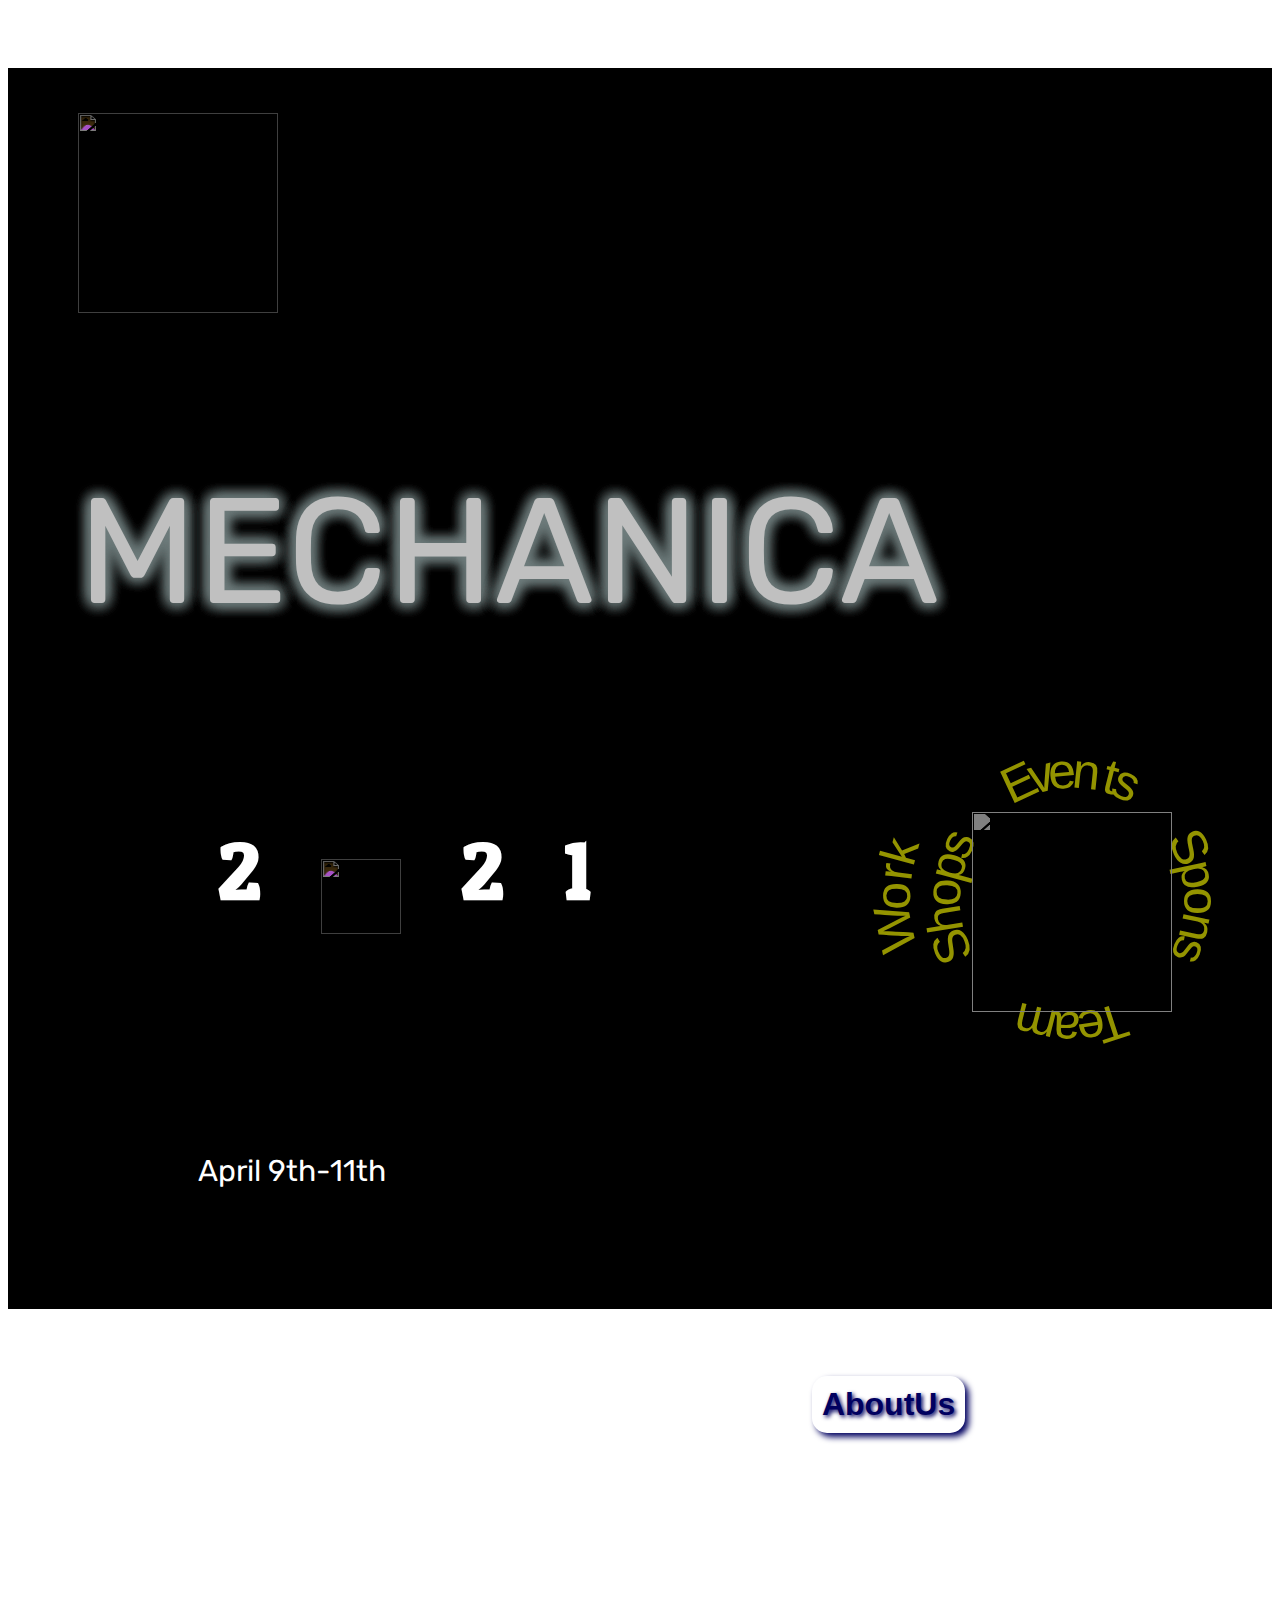
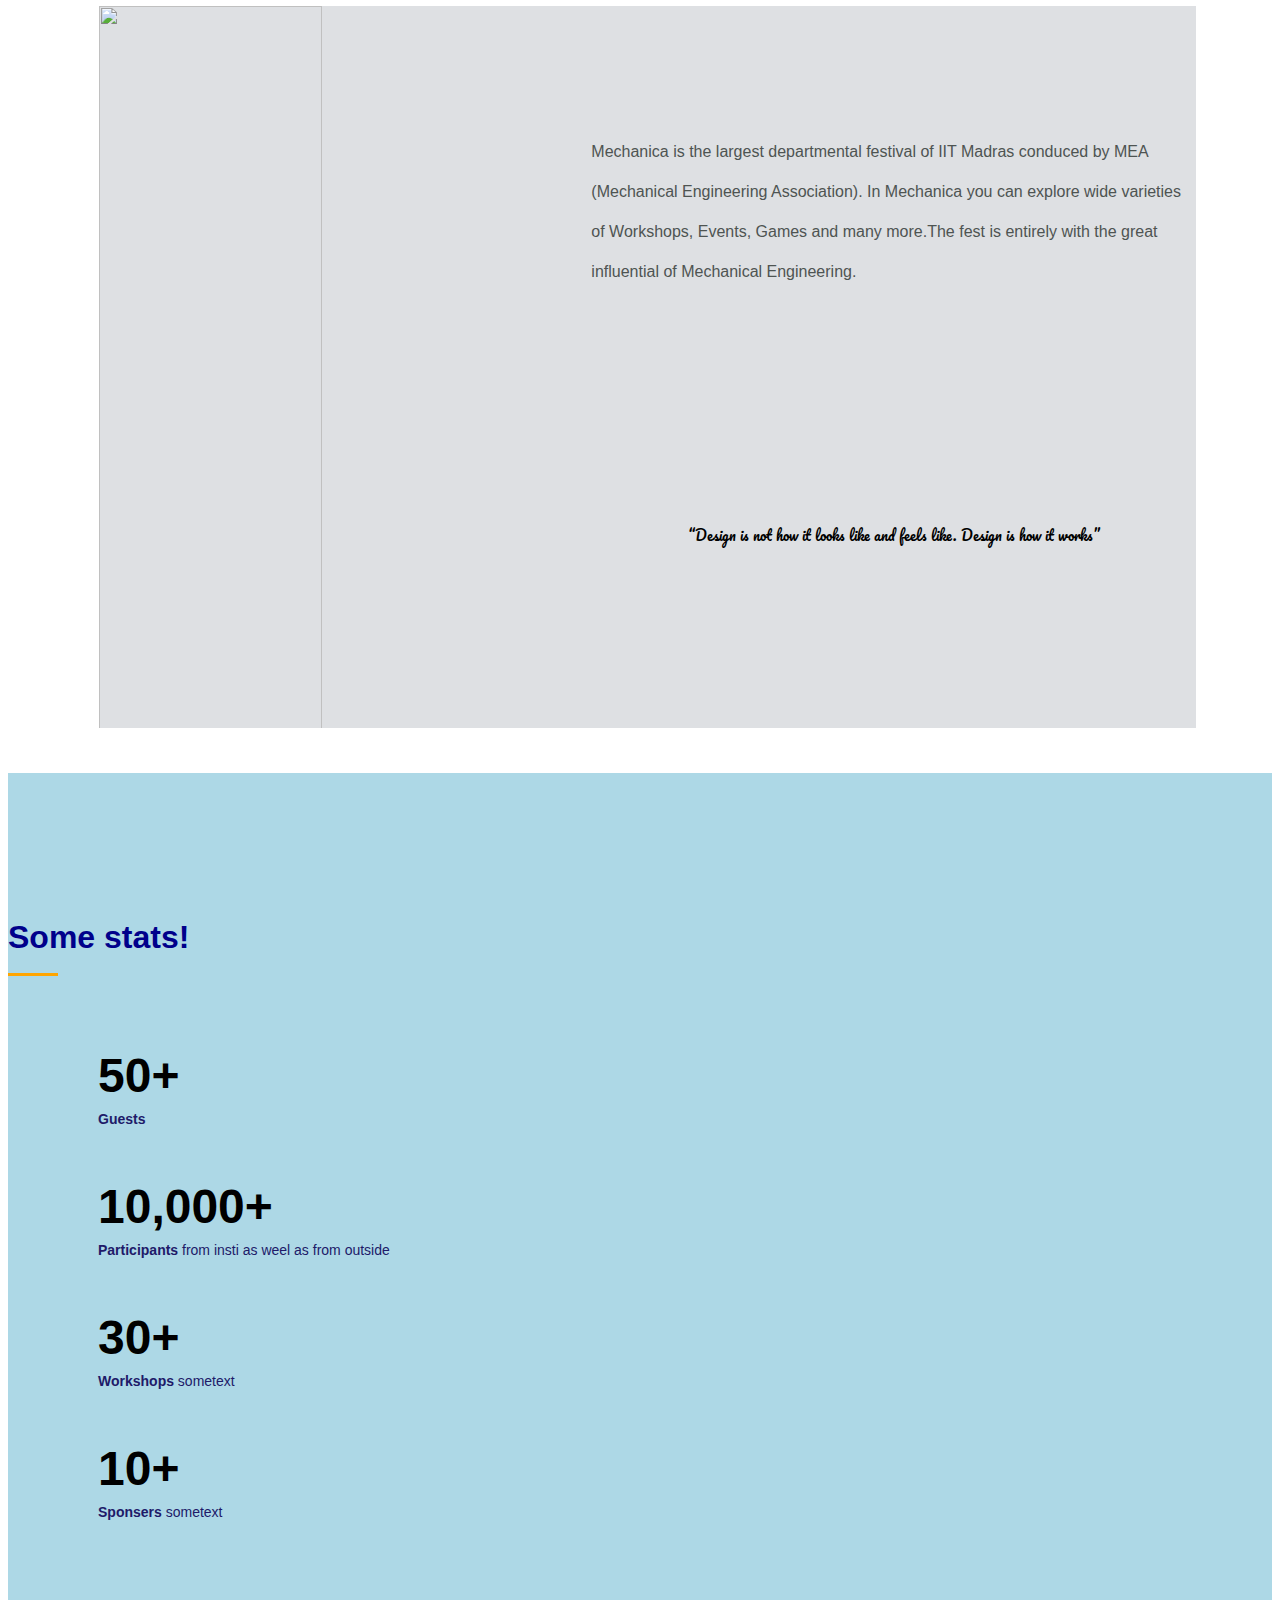
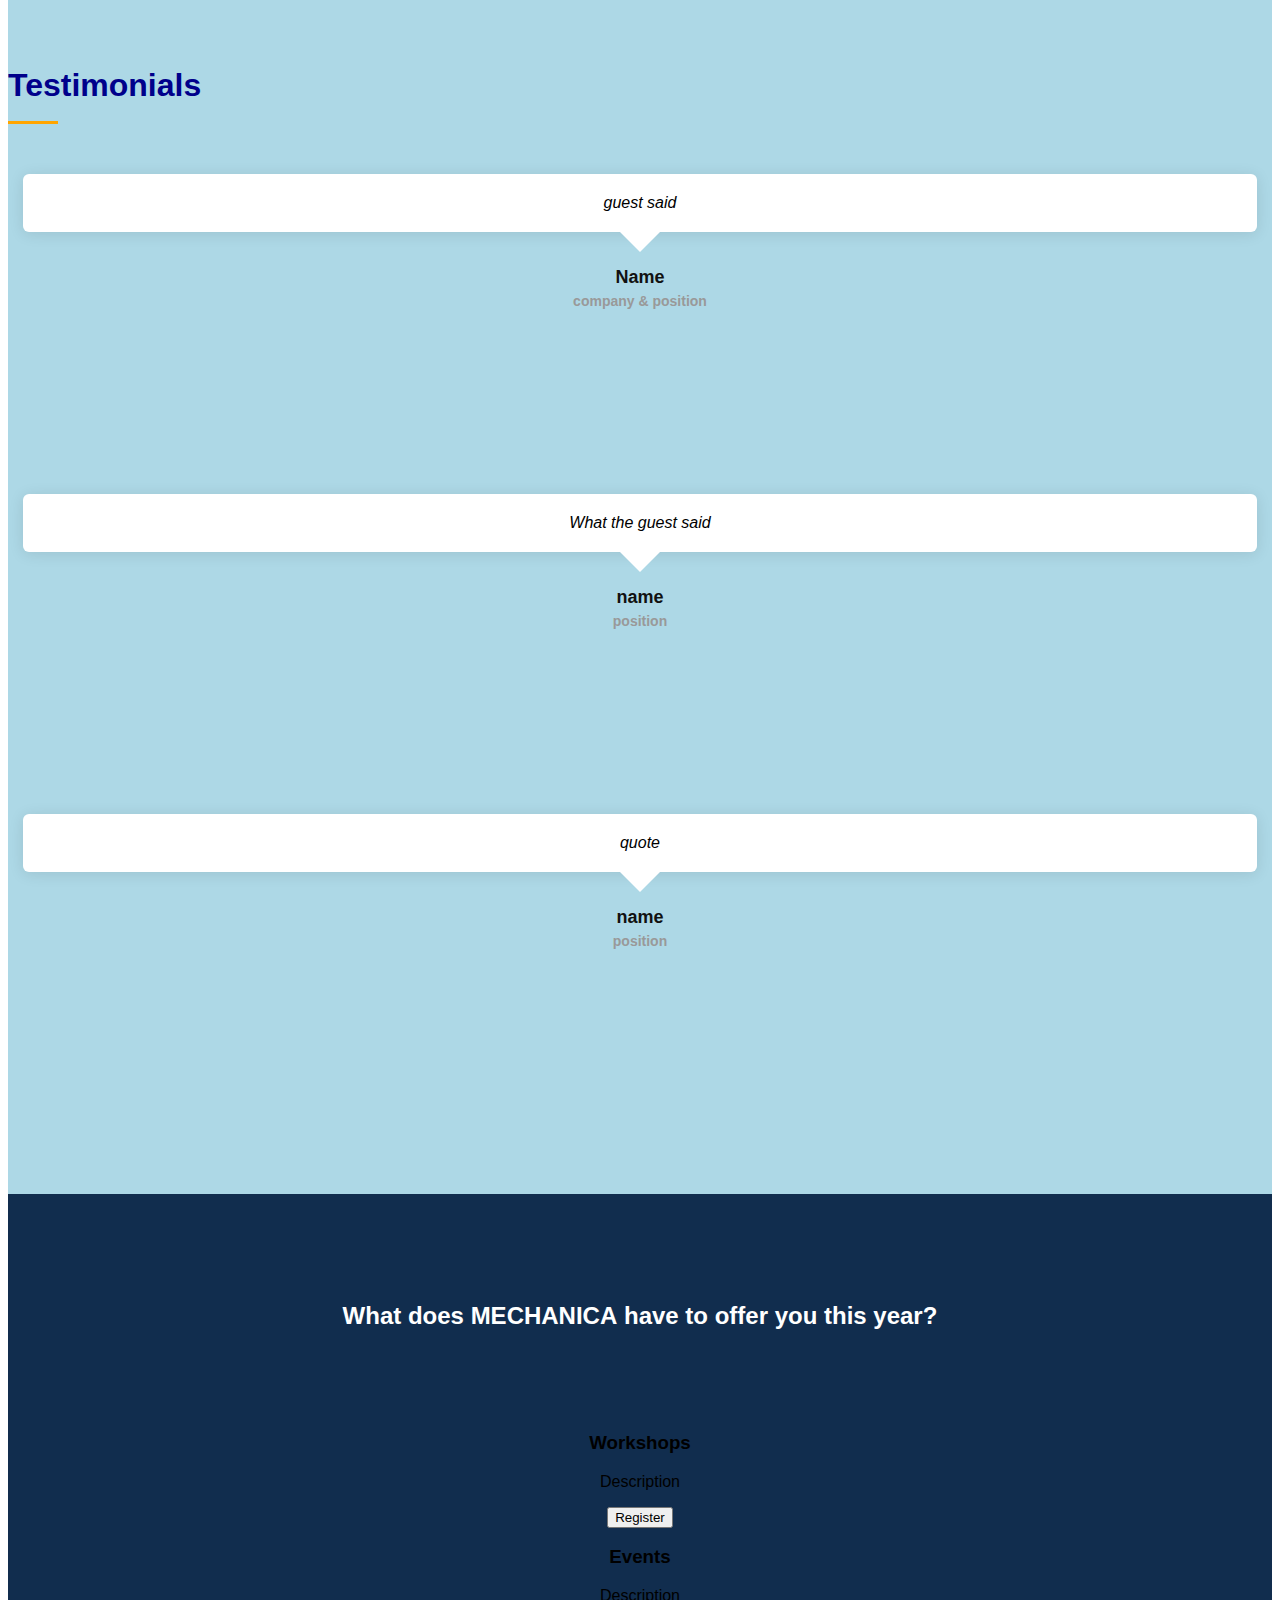
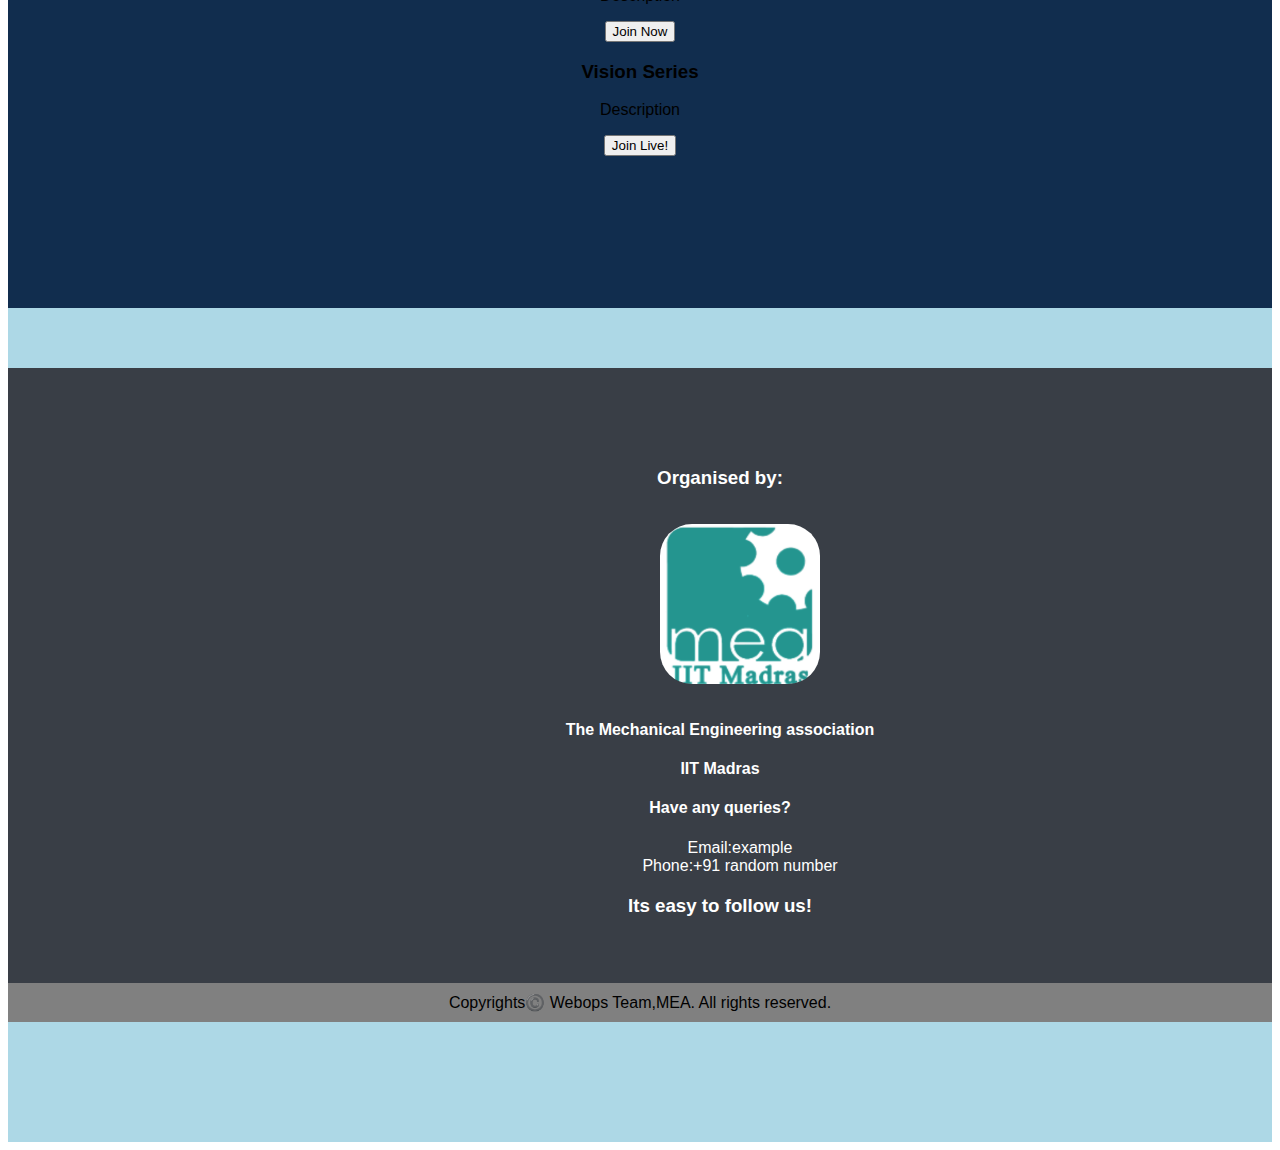
==== index.html @ 710926d2 "Update index.html" ====
<!--DOCTYPE html-->
<html lang="en" dir="ltr">

<head>
  <meta charset="utf-8">
  <title></title>

  <!--CSS Stylesheets-->
  <link rel="stylesheet" href="https://cdn.jsdelivr.net/npm/bootstrap@4.6.0/dist/css/bootstrap.min.css" integrity="sha384-B0vP5xmATw1+K9KRQjQERJvTumQW0nPEzvF6L/Z6nronJ3oUOFUFpCjEUQouq2+l" crossorigin="anonymous">
  <link rel="stylesheet" href="css/styles.css">

  <!--Bootstrap scripts-->
  <script src="https://code.jquery.com/jquery-3.5.1.slim.min.js" integrity="sha384-DfXdz2htPH0lsSSs5nCTpuj/zy4C+OGpamoFVy38MVBnE+IbbVYUew+OrCXaRkfj" crossorigin="anonymous"></script>
  <script src="https://cdn.jsdelivr.net/npm/popper.js@1.16.1/dist/umd/popper.min.js" integrity="sha384-9/reFTGAW83EW2RDu2S0VKaIzap3H66lZH81PoYlFhbGU+6BZp6G7niu735Sk7lN" crossorigin="anonymous"></script>
  <script src="https://cdn.jsdelivr.net/npm/bootstrap@4.6.0/dist/js/bootstrap.min.js" integrity="sha384-+YQ4JLhjyBLPDQt//I+STsc9iw4uQqACwlvpslubQzn4u2UU2UFM80nGisd026JF" crossorigin="anonymous"></script>
  <!--  fontawesome script-->
  <script src="https://kit.fontawesome.com/b77392b763.js" crossorigin="anonymous"></script>
  <!--fonts for about us section-->
  <link rel="preconnect" href="https://fonts.gstatic.com">
  <link href="https://fonts.googleapis.com/css2?family=Almendra+SC&display=swap" rel="stylesheet">
  <link rel="preconnect" href="https://fonts.gstatic.com">
  <link href="https://fonts.googleapis.com/css2?family=Pacifico&display=swap" rel="stylesheet">
  <link rel="preconnect" href="https://fonts.gstatic.com">
  <link href="https://fonts.googleapis.com/css2?family=Yanone+Kaffeesatz:wght@300&display=swap" rel="stylesheet">
  <!-- fond section closed-->
  <!--Favicon-->
  <link rel="shortcut icon" type="image/jpg" href="https://raw.githubusercontent.com/Mechanica-IITM/Mechanica18Prod/new_sample/assets/Images/favicon.ico?token=ASID7R6BVYZKW4PQREM6H5DAIYYWA">

  <!-- Aos imports -->
  <!-- <link href="https://cdn.rawgit.com/michalsnik/aos/2.1.1/dist/aos.css" rel="stylesheet">
  <script src="https://cdn.rawgit.com/michalsnik/aos/2.1.1/dist/aos.js"></script> -->

  <!--  Bootstrap 5  -->
  <link href="https://cdn.jsdelivr.net/npm/bootstrap@5.0.0-beta2/dist/css/bootstrap.min.css" rel="stylesheet" integrity="sha384-BmbxuPwQa2lc/FVzBcNJ7UAyJxM6wuqIj61tLrc4wSX0szH/Ev+nYRRuWlolflfl" crossorigin="anonymous">
  <script src="https://cdn.jsdelivr.net/npm/bootstrap@5.0.0-beta2/dist/js/bootstrap.bundle.min.js" integrity="sha384-b5kHyXgcpbZJO/tY9Ul7kGkf1S0CWuKcCD38l8YkeH8z8QjE0GmW1gYU5S9FOnJ0" crossorigin="anonymous"></script>
  <!--Fonts-->
  <link href="https://fonts.googleapis.com/css2?family=Patua+One&display=swap" rel="stylesheet">
  <link href="https://fonts.googleapis.com/css2?family=Rubik:wght@600&display=swap" rel="stylesheet">
  <!--Icons-->
  <script src="https://kit.fontawesome.com/b04270756c.js" crossorigin="anonymous"></script>
</head>

<body>
  <section id="logo-intro">

    <div style="background-color:black">
      <table cellpadding="20px" cellspacing="0px" class="t">
        <td>
          <div class="row">
            <div class="col-lg-2 col-sm-2 "><img class="event-logo col-lg-2" src="https://pbs.twimg.com/profile_images/441576667253731328/wSmEP_Wf_400x400.png"></div>
            <div class="col-lg-8 col-sm-12">
              <p class="event-title col-lg-6">MECHANICA</p>
            </div>
          </div>
        </td>
      </table>
      <table cellpadding="20px" cellspacing="100px" class="t">
        <tr>
          <td>
            <table class="year-table" cellspacing="20px" cellpadding="20px;">
              <tr>
                <td>
                  <h1 class="year-num">2</h1>
                </td>
                <td><img src="https://i.gifer.com/PSef.gif" class="year-gear"></td>
                <td>
                  <h1 class="year-num">2</h1>
                </td>
                <td>
                  <h1 class="year-num">1</h1>
                </td>
              </tr>
            </table>
          </td>
          <td style="padding-top:50px;">
            <div align="right" class="nav-gear">
              <div style="position:absolute;right:115px;top:-70px;">
                <div class="mid-light a">
                  <span class="letters" id="nb-1-1">E</span>
                  <span class="letters" id="nb-1-2">v</span>
                  <span class="letters" id="nb-1-3">e</span>
                  <span class="letters" id="nb-1-4">n</span>
                  <span class="letters" id="nb-1-5">t</span>
                  <span class="letters" id="nb-1-6">s</span>
                </div>
                <div class="mid-light b">
                  <span class="letters" id="nb-2-1">S</span>
                  <span class="letters" id="nb-2-2">p</span>
                  <span class="letters" id="nb-2-3">o</span>
                  <span class="letters" id="nb-2-4">n</span>
                  <span class="letters" id="nb-2-5">s</span>
                </div>
                <div class="mid-light c">
                  <span class="letters" id="nb-3-1">T</span>
                  <span class="letters" id="nb-3-2">e</span>
                  <span class="letters" id="nb-3-3">a</span>
                  <span class="letters" id="nb-3-4">m</span>
                </div>
                <div class="mid-light d">
                  <span class="letters" id="nb-4-1">W</span>
                  <span class="letters" id="nb-4-2">o</span>
                  <span class="letters" id="nb-4-3">r</span>
                  <span class="letters" id="nb-4-4">k</span>
                  <span class="letters" id="nb-4-5">S</span>
                  <span class="letters" id="nb-4-6">h</span>
                  <span class="letters" id="nb-4-7">o</span>
                  <span class="letters" id="nb-4-8">p</span>
                  <span class="letters" id="nb-4-9">s</span>
                </div>
              </div>
              <img class="icon" src="https://upload.wikimedia.org/wikipedia/commons/thumb/a/ac/Gear_7.svg/1200px-Gear_7.svg.png">
            </div>
          </td>
        </tr>
        <tr>
          <td>
            <p class="event-date">April 9th-11th</p>
          </td>
        </tr>
      </table>
    </div>
  </section>

  <!--ABOUT US SSSSS-->

 <section id="about-us">

<table class="table">
  <tr>
    <td>
           <img class="aboutusmechgif"src="images/mechpic.png" alt=""></td>

    <td>
      <div class="aboutuslayer1">
       <p class="aboutuswords"> Mechanica is the largest departmental festival of IIT Madras conduced by MEA
           (Mechanical Engineering Association). In Mechanica you can explore wide varieties of Workshops,
           Events, Games and many more.The fest is entirely with the great influential of Mechanical Engineering. </p>
           <p class="aboutusquote">“Design is not how it looks like and feels like. Design is how it works”
           </p>
        </div>
    </td>
    </tr>
     <tr>
       <td>

         <h1 class="aboutusheader">AboutUs</h1>
       </td>


     </tr>
   </table>

























    <!-- <img class="aboutusmechgif" src="images/mechgif.gif" alt="">
    <div class="aboutusmatter">
    </div>
    <div class="aboutusmain">
     <p class="aboutuswords"> Mechanica is the largest departmental festival of IIT Madras conduced by MEA
        (Mechanical Engineering Association). In Mechanica you can explore wide varieties of Workshops,
        Events, Games and many more.The fest is entirely have a great influential of Mechanical Engineering. </p>
    </div>
    <h1 class="aboutushead">About Us</h1>

    <div class="aboutusmain2">
      <p class="aboutusquote">“Design is not how it looks like and feels like. Design is how it works”
      </p>
    </div> -->
  </section>
  <!--ABOUT US ENDS SSSSSSSSSSS-->

  <section id="stats" class="section-bg">
    <section id="facts" class="facts">
      <div class="container">


        <div class="section-title">
          <h2>Some stats!</h2>
          <p></p>
        </div>

        <div class="row no-gutters">

          <div class="col-lg-3 col-md-6 d-md-flex align-items-md-stretch" data-aos="fade-up">
            <div class="count-box">
              <i class="bi bi-person-circle"></i>
              <span data-toggle="counter-up">50+</span>
              <p><strong>Guests</strong> </p>
            </div>
          </div>

          <div class="col-lg-3 col-md-6 d-md-flex align-items-md-stretch" data-aos="fade-up" data-aos-delay="100">
            <div class="count-box">
              <i class="bi bi-people-fill"></i>
              <span data-toggle="counter-up">10,000+</span>
              <p><strong>Participants</strong> from insti as weel as from outside</p>
            </div>
          </div>

          <div class="col-lg-3 col-md-6 d-md-flex align-items-md-stretch" data-aos="fade-up" data-aos-delay="200">
            <div class="count-box">
              <i class="bi bi-tools"></i>
              <span data-toggle="counter-up">30+</span>
              <p><strong>Workshops</strong> sometext</p>
            </div>
          </div>

          <div class="col-lg-3 col-md-6 d-md-flex align-items-md-stretch" data-aos="fade-up" data-aos-delay="300">
            <div class="count-box">
              <i class="bi bi-cash-stack"></i>
              <span data-toggle="counter-up">10+</span>
              <p><strong>Sponsers</strong> sometext</p>
            </div>
          </div>

        </div>

      </div>
    </section><!-- End Facts Section -->

    <section id="testimonials" class="testimonials section-bg">
      <div class="container">

        <div class="section-title">
          <h2>Testimonials</h2>

        </div>

        <div class="owl-carousel testimonials-carousel">

          <div class="testimonial-item" data-aos="fade-up">
            <p>

              guest said

            </p>
            <!--image-->
              <h3>Name</h3>
              <h4>company &amp; position</h4>
          </div>

          <div class="testimonial-item" data-aos="fade-up" data-aos-delay="100">
            <p>

              What the guest said

            </p>
            <!--image-->
              <h3>name</h3>
              <h4>position</h4>
          </div>

          <div class="testimonial-item" data-aos="fade-up" data-aos-delay="200">
            <p>

              quote

            </p>
            <!--image-->
              <h3>name</h3>
              <h4>position</h4>
          </div>

          <!--          <div class="testimonial-item" data-aos="fade-up" data-aos-delay="300">
            <p>

              quote

            </p>

            <h3>name</h3>
            <h4>position</h4>
          </div>-->

          <!--          <div class="testimonial-item" data-aos="fade-up" data-aos-delay="400">
            <p>

              quote

            </p>

            <h3>name</h3>
            <h4>position</h4>
          </div>

        </div>-->

        </div>

    </section>

    <section id="flowchart">
      <h2 class="flowhead">What does <strong>MECHANICA</strong> have to offer you this year?</h2>
      <div class="row flowrow">
        <div class="overview col-lg-4 col-md-4">
          <div class="card">
            <div class="card-header cardhead">
              <h3>Workshops</h3>
            </div>
            <div class="card-body">
              <p>Description</p>
              <button type="button" class="btn btn-outline-dark">Register</button>
            </div>
          </div>
        </div>
        <div class="overview col-lg-4 col-md-4">
          <div class="card">
            <div class="card-header">
              <h3>Events</h3>
            </div>
            <div class="card-body">
              <p>Description</p>
              <button type="button" class="btn btn-outline-dark">Join Now</button>
            </div>
          </div>
        </div>
        <div class="overview col-lg-4 col-md-4">
          <div class="card">
            <div class="card-header">
              <h3>Vision Series</h3>
            </div>
            <div class="card-body">
              <p>Description</p>
              <button type="button" class="btn btn-outline-dark">Join Live!</button>
            </div>
          </div>
        </div>
      </div>
    </section>

    <section id="contact-us">
      <div class="whole">


        <div class="row">
          <div class="col-lg-4 col-md-4 d-mea">

            <h3>Organised by:</h3>
            <img class="meaicon" src="images/mea icon.png" alt="MEA">
            <h4>The Mechanical Engineering association</h4>
            <h4>IIT Madras</h4>
          </div>
          <div class="col-lg-4 col-md-4 d-social">
            <h4>Have any queries?</h4>
            <ul class="contact">
              <li>Email:example</li>
              <li>Phone:+91 random number</li>
            </ul>

            <div class="col-lg-12 col-md-12 social-pages">

              <ul class="social-links">
                <li class="fb">
                  <a class="no-margin" href="https://www.facebook.com/mechanica.iitm/"><i class="fab fa-facebook-square fa-3x soc-icons"></i></a>
                </li>
                <li class="insta">
                  <a class="no-margin" href="https://www.instagram.com/mechanica.iitmadras/"><i class="fab fa-instagram-square fa-3x soc-icons "></i></a>
                </li>
                <li class="linkedin">
                  <a class="no-margin" href="https://in.linkedin.com/company/mechanicaiitmadras?trk=similar-pages_result-card_full-click"><i class="fab fa-linkedin fa-3x soc-icons"></i></a>
                </li>
                <li class="twitter">
                  <a class="no-margin" href="https://twitter.com/mechanica_iitm?lang=en"><i class="fab fa-twitter fa-3x soc-icons"></i></a>
                </li>
                <h3>Its easy to follow us!</h3>
              </ul>
            </div>
          </div>
        </div>
      </div>
      <div class="footnote">
        Copyrights©️ Webops Team,MEA. All rights reserved.

      </div>



    </section>


    <script>
      document.querySelector(".a").addEventListener("click", moven);

      function moven() {
        document.querySelector(".nav-gear").style.transform = "rotate(0deg)";
        document.querySelector("#nb-1-1").style.transform = "rotate(-25deg)";
        document.querySelector("#nb-1-2").style.transform = "rotate(-15deg)";
        document.querySelector("#nb-1-3").style.transform = "rotate(-5deg)";
        document.querySelector("#nb-1-4").style.transform = "rotate(6deg)";
        document.querySelector("#nb-1-5").style.transform = "rotate(14deg)";
        document.querySelector("#nb-1-6").style.transform = "rotate(24deg)";

        document.querySelector("#nb-2-1").style.transform = "rotate(65deg)";
        document.querySelector("#nb-2-2").style.transform = "rotate(78deg)";
        document.querySelector("#nb-2-3").style.transform = "rotate(90deg)";
        document.querySelector("#nb-2-4").style.transform = "rotate(102deg)";
        document.querySelector("#nb-2-5").style.transform = "rotate(112deg)";

        document.querySelector("#nb-3-1").style.transform = "rotate(162deg)";
        document.querySelector("#nb-3-2").style.transform = "rotate(171deg)";
        document.querySelector("#nb-3-3").style.transform = "rotate(182deg)";
        document.querySelector("#nb-3-4").style.transform = "rotate(194deg)";

        document.querySelector("#nb-4-1").style.transform = "rotate(258deg)";
        document.querySelector("#nb-4-2").style.transform = "rotate(271deg)";
        document.querySelector("#nb-4-3").style.transform = "rotate(277deg)";
        document.querySelector("#nb-4-4").style.transform = "rotate(285deg)";
        document.querySelector("#nb-4-5").style.transform = "rotate(248deg)";
        document.querySelector("#nb-4-6").style.transform = "rotate(261deg)";
        document.querySelector("#nb-4-7").style.transform = "rotate(273deg)";
        document.querySelector("#nb-4-8").style.transform = "rotate(285deg)";
        document.querySelector("#nb-4-9").style.transform = "rotate(295deg)";
      }


      document.querySelector(".b").addEventListener("click", movee);

      function movee() {
        document.querySelector("#nb-1-1").style.transform = "rotate(-115deg)";
        document.querySelector("#nb-1-2").style.transform = "rotate(-105deg)";
        document.querySelector("#nb-1-3").style.transform = "rotate(-95deg)";
        document.querySelector("#nb-1-4").style.transform = "rotate(-84deg)";
        document.querySelector("#nb-1-5").style.transform = "rotate(-76deg)";
        document.querySelector("#nb-1-6").style.transform = "rotate(-66deg)";

        document.querySelector("#nb-2-1").style.transform = "rotate(-25deg)";
        document.querySelector("#nb-2-2").style.transform = "rotate(-12deg)";
        document.querySelector("#nb-2-3").style.transform = "rotate(0deg)";
        document.querySelector("#nb-2-4").style.transform = "rotate(12deg)";
        document.querySelector("#nb-2-5").style.transform = "rotate(22deg)";

        document.querySelector("#nb-3-1").style.transform = "rotate(72deg)";
        document.querySelector("#nb-3-2").style.transform = "rotate(81deg)";
        document.querySelector("#nb-3-3").style.transform = "rotate(92deg)";
        document.querySelector("#nb-3-4").style.transform = "rotate(104deg)";

        document.querySelector("#nb-4-1").style.transform = "rotate(168deg)";
        document.querySelector("#nb-4-2").style.transform = "rotate(181deg)";
        document.querySelector("#nb-4-3").style.transform = "rotate(187deg)";
        document.querySelector("#nb-4-4").style.transform = "rotate(195deg)";
        document.querySelector("#nb-4-5").style.transform = "rotate(158deg)";
        document.querySelector("#nb-4-6").style.transform = "rotate(171deg)";
        document.querySelector("#nb-4-7").style.transform = "rotate(183deg)";
        document.querySelector("#nb-4-8").style.transform = "rotate(195deg)";
        document.querySelector("#nb-4-9").style.transform = "rotate(205deg)";
      }


      document.querySelector(".c").addEventListener("click", moves);

      function moves() {
        document.querySelector("#nb-1-1").style.transform = "rotate(-204deg)";
        document.querySelector("#nb-1-2").style.transform = "rotate(-194deg)";
        document.querySelector("#nb-1-3").style.transform = "rotate(-184deg)";
        document.querySelector("#nb-1-4").style.transform = "rotate(-173deg)";
        document.querySelector("#nb-1-5").style.transform = "rotate(-165deg)";
        document.querySelector("#nb-1-6").style.transform = "rotate(-155deg)";

        document.querySelector("#nb-2-1").style.transform = "rotate(-114deg)";
        document.querySelector("#nb-2-2").style.transform = "rotate(-101deg)";
        document.querySelector("#nb-2-3").style.transform = "rotate(-89deg)";
        document.querySelector("#nb-2-4").style.transform = "rotate(-77deg)";
        document.querySelector("#nb-2-5").style.transform = "rotate(-67deg)";

        document.querySelector("#nb-3-1").style.transform = "rotate(-17deg)";
        document.querySelector("#nb-3-2").style.transform = "rotate(-8deg)";
        document.querySelector("#nb-3-3").style.transform = "rotate(3deg)";
        document.querySelector("#nb-3-4").style.transform = "rotate(15deg)";

        document.querySelector("#nb-4-1").style.transform = "rotate(79deg)";
        document.querySelector("#nb-4-2").style.transform = "rotate(92deg)";
        document.querySelector("#nb-4-3").style.transform = "rotate(98deg)";
        document.querySelector("#nb-4-4").style.transform = "rotate(106deg)";
        document.querySelector("#nb-4-5").style.transform = "rotate(69deg)";
        document.querySelector("#nb-4-6").style.transform = "rotate(82deg)";
        document.querySelector("#nb-4-7").style.transform = "rotate(94deg)";
        document.querySelector("#nb-4-8").style.transform = "rotate(106deg)";
        document.querySelector("#nb-4-9").style.transform = "rotate(116deg)";
      }

      document.querySelector(".d").addEventListener("click", movew);

      function movew() {
        document.querySelector("#nb-1-1").style.transform = "rotate(-298deg)";
        document.querySelector("#nb-1-2").style.transform = "rotate(-288deg)";
        document.querySelector("#nb-1-3").style.transform = "rotate(-278deg)";
        document.querySelector("#nb-1-4").style.transform = "rotate(-267deg)";
        document.querySelector("#nb-1-5").style.transform = "rotate(-259deg)";
        document.querySelector("#nb-1-6").style.transform = "rotate(-249deg)";

        document.querySelector("#nb-2-1").style.transform = "rotate(-208deg)";
        document.querySelector("#nb-2-2").style.transform = "rotate(-195deg)";
        document.querySelector("#nb-2-3").style.transform = "rotate(-183deg)";
        document.querySelector("#nb-2-4").style.transform = "rotate(-171deg)";
        document.querySelector("#nb-2-5").style.transform = "rotate(-161deg)";

        document.querySelector("#nb-3-1").style.transform = "rotate(-111deg)";
        document.querySelector("#nb-3-2").style.transform = "rotate(-102deg)";
        document.querySelector("#nb-3-3").style.transform = "rotate(-91deg)";
        document.querySelector("#nb-3-4").style.transform = "rotate(-79deg)";

        document.querySelector("#nb-4-1").style.transform = "rotate(-15deg)";
        document.querySelector("#nb-4-2").style.transform = "rotate(-2deg)";
        document.querySelector("#nb-4-3").style.transform = "rotate(4deg)";
        document.querySelector("#nb-4-4").style.transform = "rotate(12deg)";
        document.querySelector("#nb-4-5").style.transform = "rotate(-25deg)";
        document.querySelector("#nb-4-6").style.transform = "rotate(-12deg)";
        document.querySelector("#nb-4-7").style.transform = "rotate(0deg)";
        document.querySelector("#nb-4-8").style.transform = "rotate(12deg)";
        document.querySelector("#nb-4-9").style.transform = "rotate(22deg)";
      }
    </script>
</body>

</html>
---- css/styles.css ----
/* Logo-Intro */
.event-logo {
  -webkit-filter: invert(100%);
  filter: invert(100%);
  height: 200px;
  width: 200px;
  padding-left: 50px;
  padding-right: 0px;
  padding-top: 25px;
  padding-bottom: 0px;
  margin-right: 0px;
}

.event-title {
  color: #C0C0C0;
  text-shadow: 0 0 15px #6e7c7c, 0 0 15px #6e7c7c, 0 0 15px #6e7c7c, 0 0 15px #6e7c7c;
  font-family: Rubik;
  font-size: 150px;
  padding-left: 50px;
  margin-left: 0px;
}

.event-date {
  color: white;
  font-family: Rubik;
  font-size: 30px;
  margin-left: 70px;
}

.year-gear {
  -webkit-filter: invert(100%);
  filter: invert(100%);
  height: 75px;
  width: 80px;
  padding-top: 0px;
}

.year-num {
  font-family: Patua One;
  color: white;
  font-size: 80px;
}

.year-table {
  margin-left: 50px;
  margin-top: 0px;
}

.event-table {
  margin-top: 0px;
  margin-left: 50px;
}

.footer {
  background-color: white;
}

.icon {
  -webkit-filter: invert(50%);
  filter: invert(50%);
  height: 200px;
  width: 200px;
}

.nav-gear {
  margin-right: 150px;
  position: relative;
  transition: transform 1s;
  padding-left: 200px;
  margin-right: 0px;
}

.letters {
  position: absolute;
  font-size: 50px;
  transform-origin: bottom center;
  < !-- border: 1px red dotted;
  -->display: inline-block;
  padding-bottom: 100px;
  width: 30px;
}

.t {
  margin: 0;
}

#nb-1-1 {
  transform: rotate(-25deg);
  transition: transform 1s;

}

#nb-1-2 {
  transform: rotate(-15deg);
  transition: transform 1s;

}

#nb-1-3 {
  transform: rotate(-5deg);
  transition: transform 1s;

}

#nb-1-4 {
  transform: rotate(6deg);
  transition: transform 1s;

}

#nb-1-5 {
  transform: rotate(14deg);
  transition: transform 1s;

}

#nb-1-6 {
  transform: rotate(24deg);
  transition: transform 1s;

}

#nb-2-1 {
  transform: rotate(65deg);
  transition: transform 1s;

}

#nb-2-2 {
  transform: rotate(78deg);
  transition: transform 1s;
}

#nb-2-3 {
  transform: rotate(90deg);
  transition: transform 1s;

}

#nb-2-4 {
  transform: rotate(102deg);
  transition: transform 1s;

}

#nb-2-5 {
  transform: rotate(112deg);
  transition: transform 1s;

}

#nb-3-1 {
  transform: rotate(162deg);
  transition: transform 1s;

}

#nb-3-2 {
  transform: rotate(171deg);
  transition: transform 1s;

}

#nb-3-3 {
  transform: rotate(182deg);
  transition: transform 1s;

}

#nb-3-4 {
  transform: rotate(194deg);
  transition: transform 1s;

}

#nb-4-1 {
  transform: rotate(258deg);
  transition: transform 1s;

  padding-bottom: 150px;
  top: -50px;
}

#nb-4-2 {
  transform: rotate(271deg);
  transition: transform 1s;

  padding-bottom: 150px;
  top: -50px;
}

#nb-4-3 {
  transform: rotate(277deg);
  transition: transform 1s;

  padding-bottom: 150px;
  top: -50px;
}

#nb-4-4 {
  transform: rotate(285deg);
  transition: transform 1s;

  padding-bottom: 150px;
  top: -50px;
}

#nb-4-5 {
  transform: rotate(248deg);
  transition: transform 1s;

}

#nb-4-6 {
  transform: rotate(261deg);
  transition: transform 1s;

}

#nb-4-7 {
  transform: rotate(273deg);
  transition: transform 1s;

}

#nb-4-8 {
  transform: rotate(285deg);
  transition: transform 1s;

}

#nb-4-9 {
  transform: rotate(295deg);
  transition: transform 1s;

}

.mid-light:hover {
  font-size: 100px;
  text-shadow: 0 0 9px orange, 0 0 9px orange, 0 0 9px orange, 0 0 9px orange;
  color: yellow;
}

.mid-light {
  font-size: 100px;
  color: #949400;
}

/* Logo-intro ends */



.meaicon {
  width: 10rem;
  height: 10rem;
  margin-left: 2.5rem;
  border-radius: 20%;
  margin-bottom: 1rem;
  margin-top: 1rem;
}

.d-mea {
  text-align: center;
  margin-left: 10rem;
}

.d-social {
  text-align: center;
  margin-left: 10rem;
}

.social-pages {
  margin-top: 20px;
}

.no-margin {
  margin: 0px;
}

.soc-icons {
  color: #00adb5;
  margin: auto 10px;
}

.soc-icons:hover {
  color: #9ecca4;
}

.social-links li {
  display: inline;
}

.social-links {
  margin-left: 0px;
  padding-left: 0px;
}

/*.social-pages{
  text-align: center;
}*/
.contact li {
  list-style-type: none;
}

.whole {
  background-color: #393e46;
  padding-top: 5rem;
  padding-bottom: 3rem;
}

.row {
  color: #fff;
}

.footnote {
  padding: 10px;
  background-color: #808080;
  color: black;
  text-align: center;
}

/* Flowchart section */
#flowchart {
  text-align: center;
  background-color: #112d4e;
  padding: 7% 0;
}

.flowhead {
  color: white;
}

.flowrow {
  padding: 5% 5%;
  color: black;
}
}

.overview {
  color: black;
}

/* ABOUT US SECTION SSSSSSSS***************************************/
#about-us {
  position: relative;
  left: 7%;
  bottom: 5%;
  width: 87%;
}
.table{
  height: 100%;
}

.aboutusheader {
  font-family: 'segoe ui',sans-serif;
  position: absolute;
  font-weight: 600;
  top: 3%;
  right: 21%;

  font-size: 1 em;
  padding: 10px;
  box-shadow: 4px 4px 6px;
  text-shadow: 2px 2px 4px;
  color: #000060;

  background-color: white;
  border-radius: 15px;
}

.aboutusmechgif {
  position: absolute;
  height: 100%;
  width: 45%;
  background-color:#dee0e3;
}/*
.aboutuslayer2{
  position: absolute;
  top: 0%;
  left: 22%;
}*/

.aboutuslayer1 {

  position: absolute;
  right: 0;
  height: 100%;
  width: 55%;
  background-color: #dee0e3;
}
/*
.aboutusmain {
  width: 90%;
  justify-content: center;
  position: absolute;
  left: 7%;
  top: 20%;
}

.aboutusmain2 {
  width: 50%;
  position: absolute;
  left: 20%;
  top: 90%;
}*/

.aboutusquote {
  font-family: 'Pacifico', cursive;
  color: black;
  position: relative;
  bottom: -50%;
  text-align: center;
  font-size: 0.9em;
}

.aboutuswords {
  font-family: 'Montserrat', sans-serif;
  position: absolute;
  color: #4e5452;
  font-size: 1em;
  top: 11%;
  line-height: 250%;
}

/*END OF THE ABOUT US SECTION*/


body {
  font-family: "Open Sans", sans-serif;
  color: black;
}

h1, h2, h3, h4, h5, h6 {
  font-family: "Raleway", sans-serif;
}

section {
  padding: 60px 0;
  overflow: hidden;
}

.section-bg {
  background: lightblue;
}

.section-title {
  padding-bottom: 30px;
}

.section-title h2 {
  font-size: 32px;
  font-weight: bold;
  margin-bottom: 20px;
  padding-bottom: 20px;
  position: relative;
  color: darkblue;
}

.section-title h2::after {
  content: '';
  position: absolute;
  display: block;
  width: 50px;
  height: 3px;
  background: orange;
  bottom: 0;
  left: 0;
}

.section-title p {
  margin-bottom: 0;
}

.facts {
  padding-bottom: 30px;
}

.facts .count-box {
  padding: 30px;
  width: 100%;
}

.facts .count-box i {
  display: block;
  font-size: 44px;
  color: darkblue;
  float: left;
}

.facts .count-box span {
  font-size: 48px;
  line-height: 40px;
  display: block;
  font-weight: 750;
  color: black;
  margin-left: 60px;
}

.facts .count-box p {
  padding: 15px 0 0 0;
  margin: 0 0 0 60px;
  font-family: "Raleway", sans-serif;
  font-size: 14px;
  color: #201A69;
}

.testimonials .testimonial-item {
  box-sizing: content-box;
  text-align: center;
  min-height: 320px;
}

/*.testimonials .testimonial-item .testimonial-img {
  width: 90px;
  border-radius: 50%;
  margin: 0 auto;
}*/
.testimonials .testimonial-item h3 {
  font-size: 18px;
  font-weight: bold;
  margin: 10px 0 5px 0;
  color: #111;
}

.testimonials .testimonial-item h4 {
  font-size: 14px;
  color: #999;
  margin: 0;
}

.testimonials .testimonial-item .quote-icon-left, .testimonials .testimonial-item .quote-icon-right {
  color: #c3e8fa;
  font-size: 26px;
}

.testimonials .testimonial-item .quote-icon-left {
  display: inline-block;
  left: -5px;
  position: relative;
}

.testimonials .testimonial-item .quote-icon-right {
  display: inline-block;
  right: -5px;
  position: relative;
  top: 10px;
}

.testimonials .testimonial-item p {
  font-style: italic;
  margin: 0 15px 15px 15px;
  padding: 20px;
  background: #fff;
  position: relative;
  margin-bottom: 35px;
  border-radius: 6px;
  box-shadow: 0px 2px 15px rgba(0, 0, 0, 0.1);
}

.testimonials .testimonial-item p::after {
  content: "";
  width: 0;
  height: 0;
  border-top: 20px solid #fff;
  border-right: 20px solid transparent;
  border-left: 20px solid transparent;
  position: absolute;
  bottom: -20px;
  left: calc(50% - 20px);
}

.testimonials .owl-nav, .testimonials .owl-dots {
  margin-top: 5px;
  text-align: center;
}

.testimonials .owl-dot {
  display: inline-block;
  margin: 0 5px;
  width: 12px;
  height: 12px;
  border-radius: 50%;
  background-color: #ddd !important;
}

.testimonials .owl-dot.active {
  background-color: #149ddd !important;
}

@media (max-width: 767px) {
  .testimonials {
    margin: 30px 10px;
  }
}
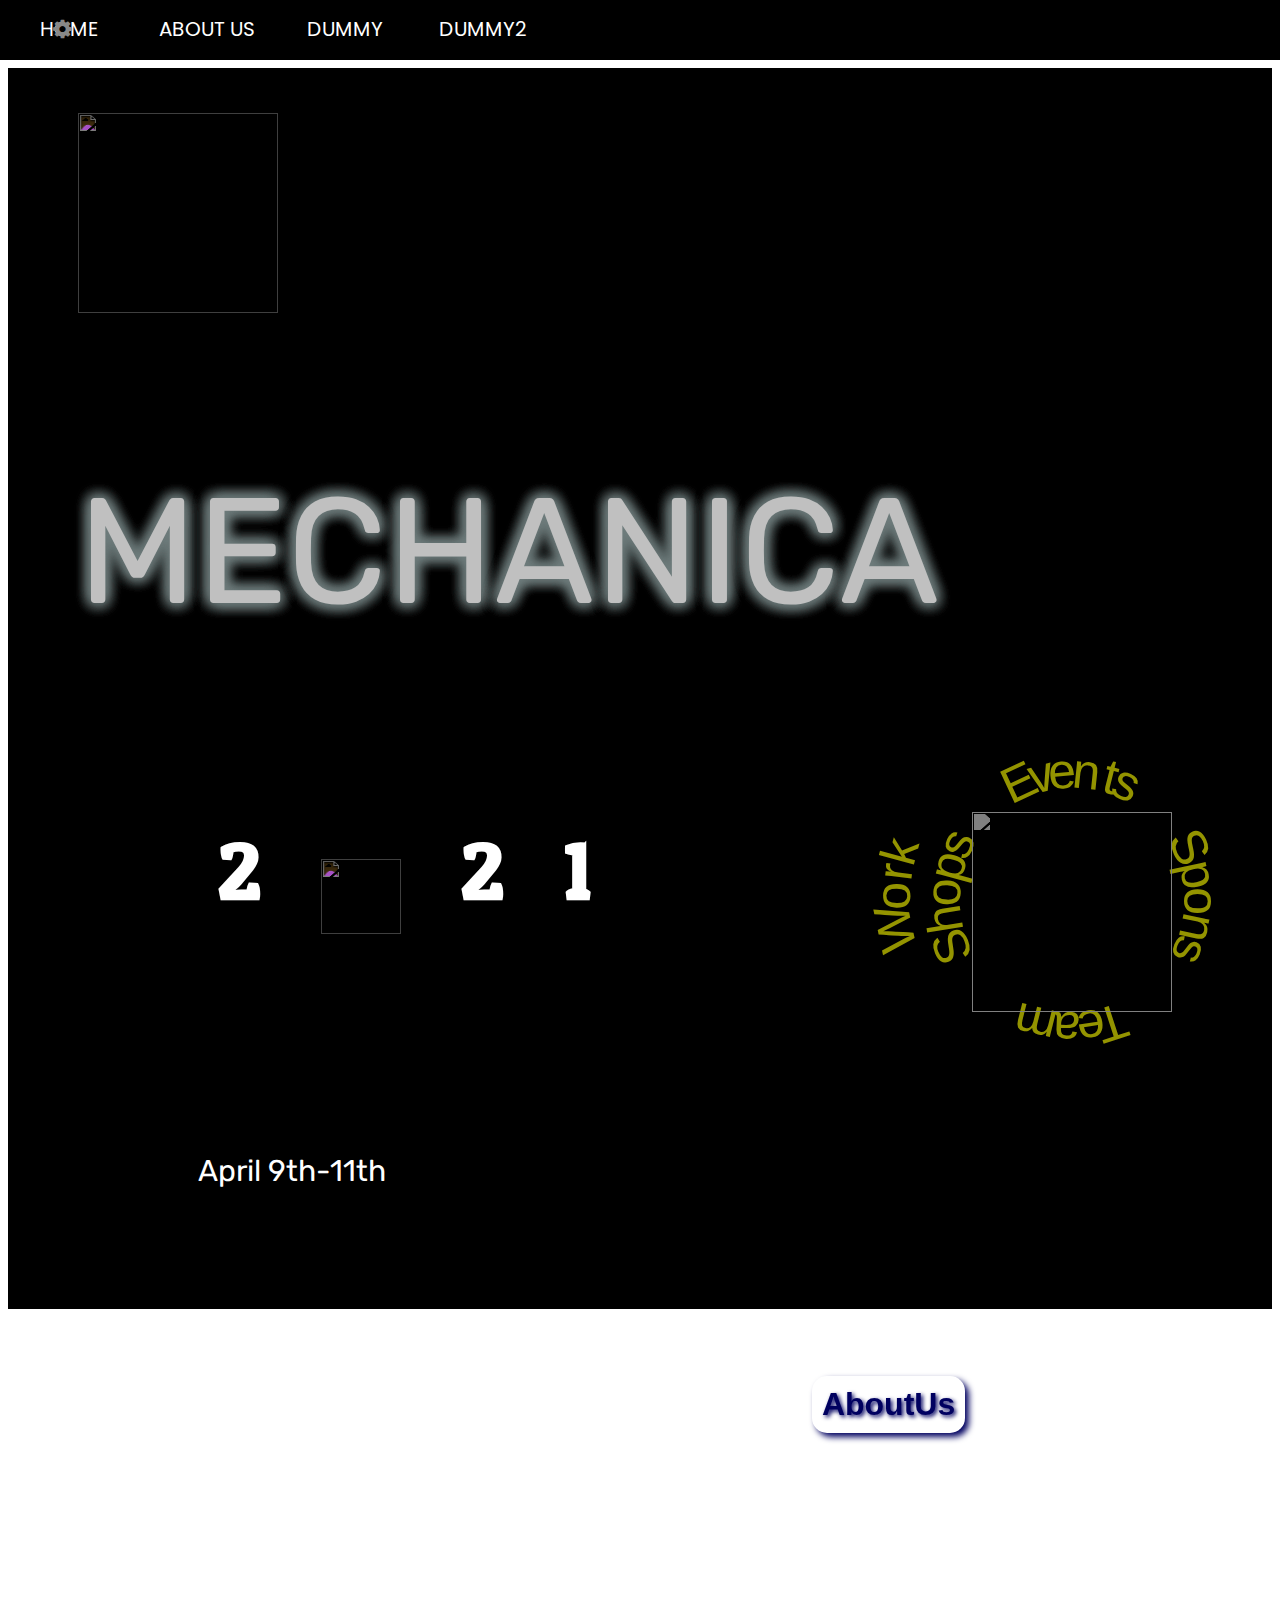
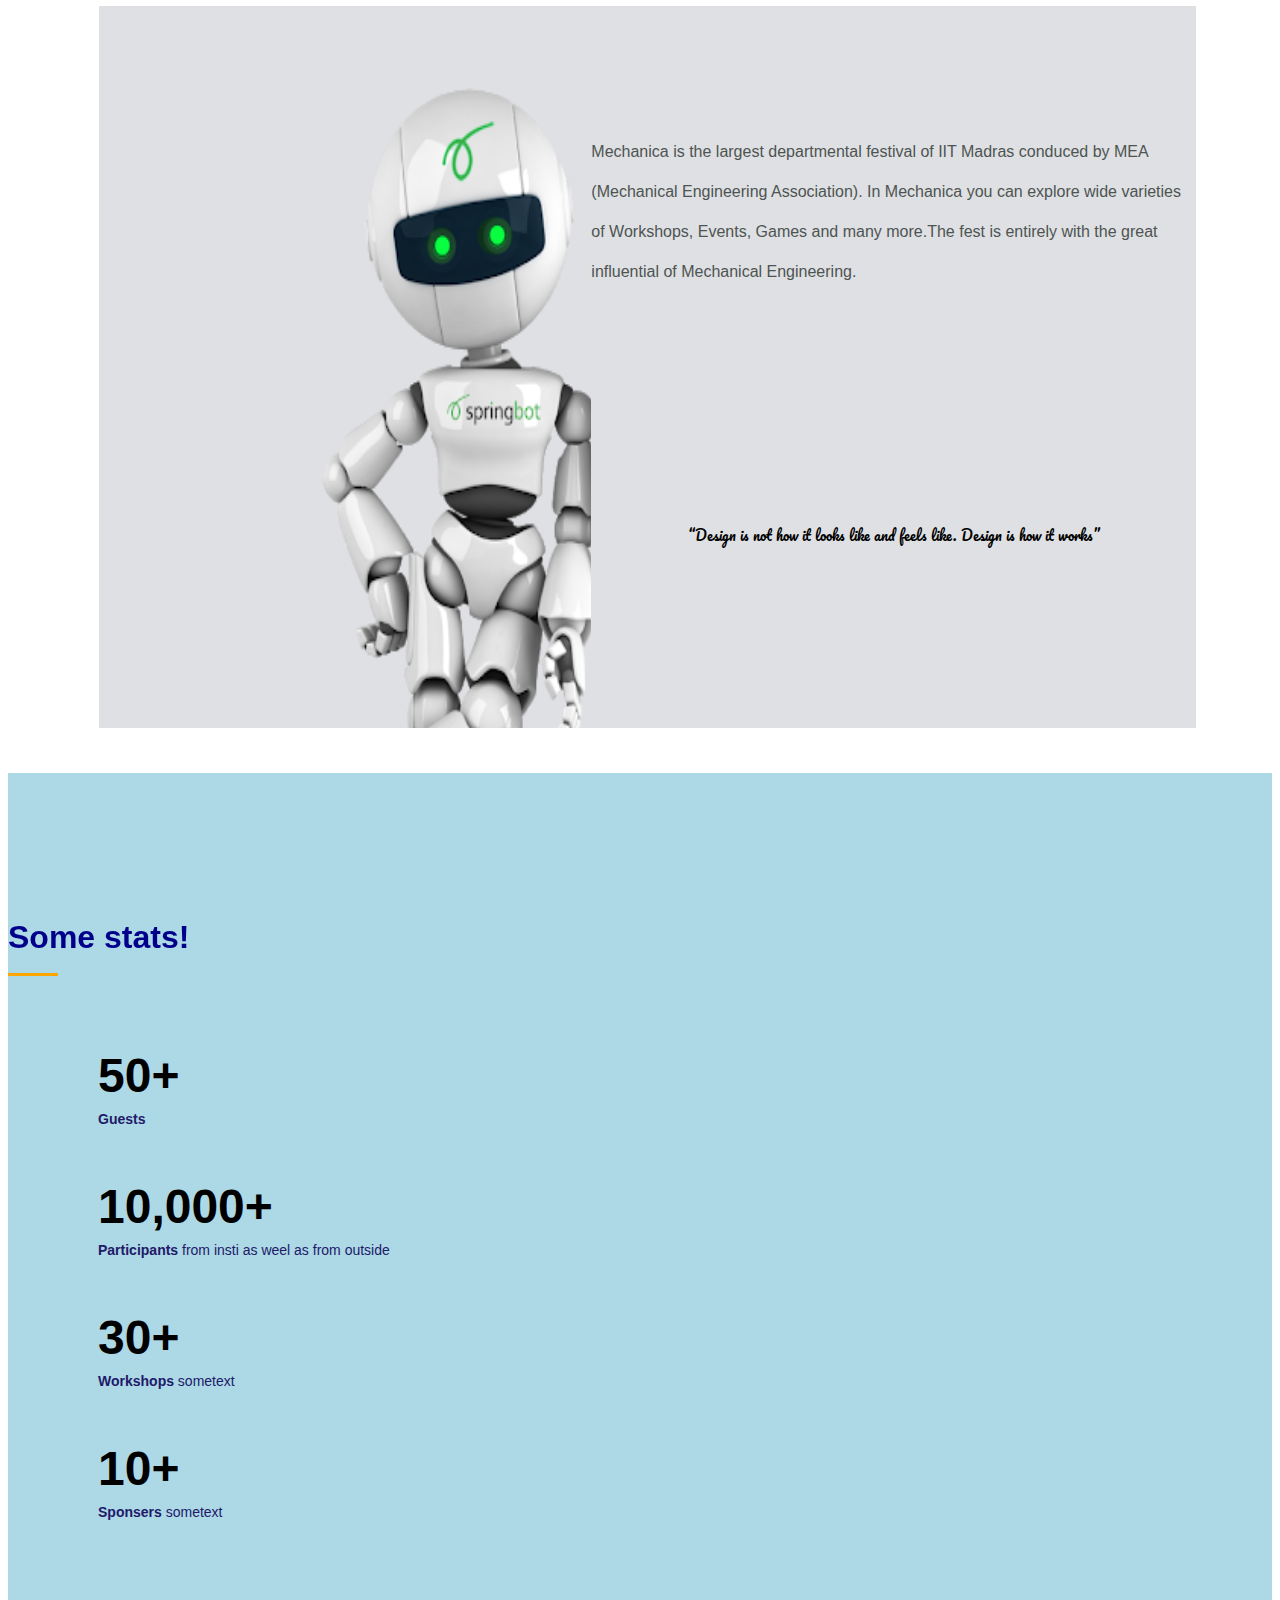
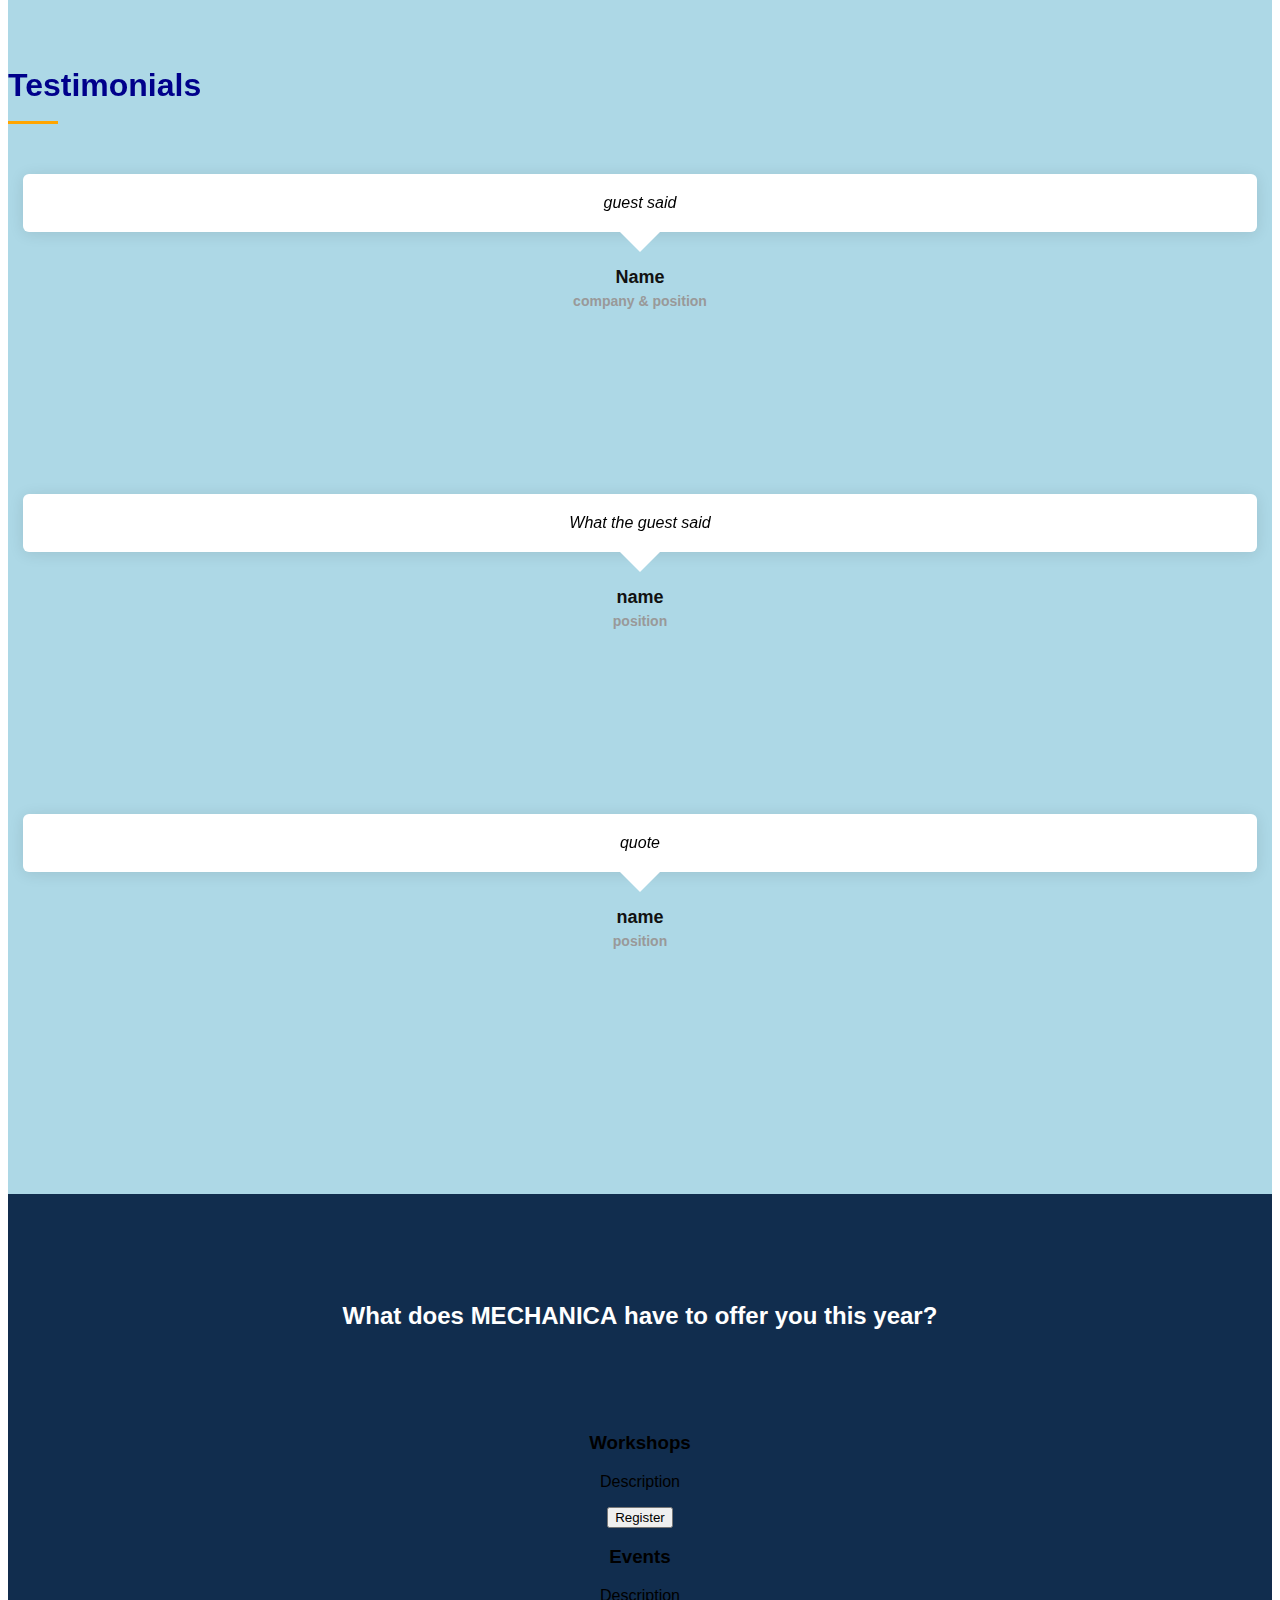
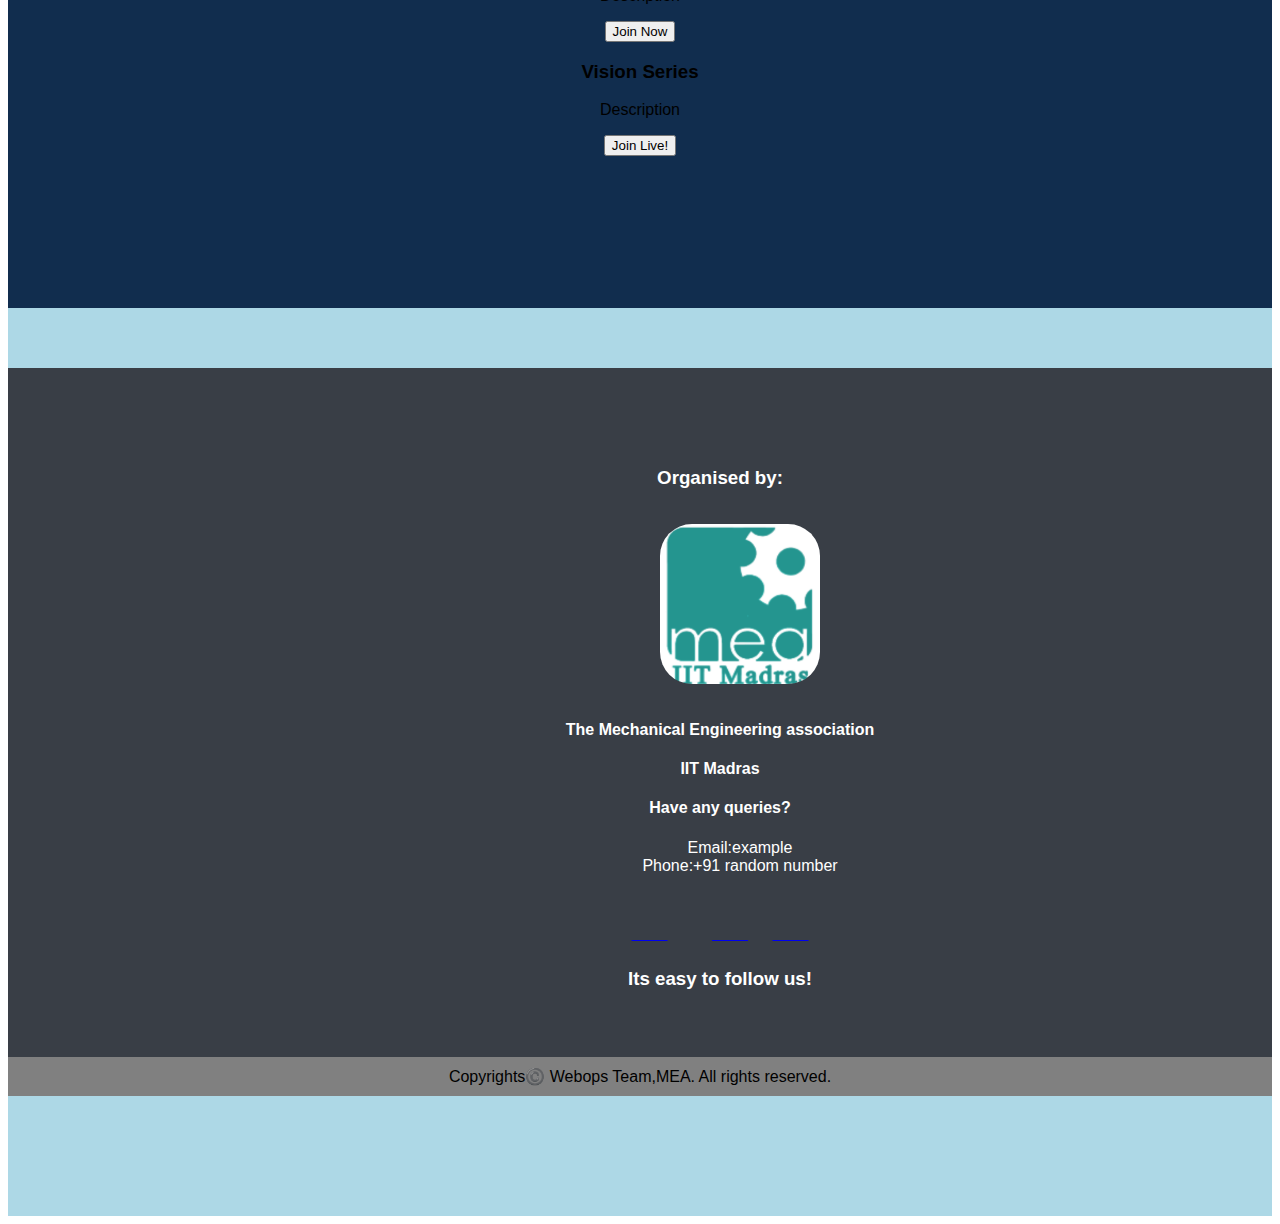
==== commit e0b2b0df: "Update index.html" ====
--- a/index.html
+++ b/index.html
@@ -38,10 +38,28 @@
   <link href="https://fonts.googleapis.com/css2?family=Rubik:wght@600&display=swap" rel="stylesheet">
   <!--Icons-->
   <script src="https://kit.fontawesome.com/b04270756c.js" crossorigin="anonymous"></script>
+  <!--NAVBAR-->
+    <link href='https://fonts.googleapis.com/css?family=Poppins' rel='stylesheet'>
+    <link rel="stylesheet" href="https://cdnjs.cloudflare.com/ajax/libs/font-awesome/4.7.0/css/font-awesome.min.css">
 </head>
 
 <body>
   <section id="logo-intro">
+    <div class="wrapper">
+      <div class="navbutton">
+          <i id="gear1" class="fa fa-5x fa-gear spin" style="font-size:22px"></i>
+          <a href="#">Home</a>
+      </div>
+      <div class="navbutton">
+          <a href="#">About Us</a>
+      </div>
+      <div class="navbutton">
+          <a href="#">Dummy</a>
+      </div>
+      <div class="navbutton">
+          <a href="#">Dummy2</a>
+      </div>
+  </div>
 
     <div style="background-color:black">
       <table cellpadding="20px" cellspacing="0px" class="t">
--- a/css/styles.css
+++ b/css/styles.css
@@ -592,3 +592,124 @@
     margin: 30px 10px;
   }
 }
+.wrapper{
+  font-family:Poppins;
+  position:absolute;
+  top:0;
+  left:0;
+  height:60px;
+  width:100%;
+  position:fixed;
+  background-color:#000000;
+}
+.navbutton{
+
+  position:relative;
+  width:120px;
+  text-align:center;
+  float:left;
+  margin:14px 9px;
+}
+.navbutton a
+{
+  text-decoration:none;
+  color:#fff;
+  font-size:20px;
+  text-transform: uppercase;
+
+}
+.navbutton a:hover
+{
+  color:#fff;
+}
+.navbutton a::before
+{
+  content: '';
+  position:absolute;
+  background:#00d4d4;
+  width:100%;
+  height:3px;
+  left:0;
+  bottom:0;
+  transform:scaleX(0);
+  border-radius:10px;
+  animation :1s forwards ani1 linear;
+  z-index: -1;
+}
+.navbutton a:hover:before,.navbutton a:focus:before {
+  animation: .5s forwards ani2 linear;
+}
+@keyframes ani2
+{
+   0% {
+       transform: scaleX(0);
+       height:2px;
+       opacity:0.8;
+   }
+   45% {
+       transform:scaleX(1);
+       height: 3px;
+   }
+   55% {
+       height: 5px;
+   }
+   100% {
+      transform:scaleX(1);
+      height: 30px;
+      width: 100%;
+  } 
+
+}
+@keyframes ani1
+{
+   0% {
+       transform: scaleX(1);
+       height:30px;
+   }
+   45% {
+       transform:scaleX(1);
+       height: 5px;
+   }
+   55% {
+       height: 5px;
+       transform:scaleX(1);
+       opacity: 1;
+   }
+   100% {
+      transform:scaleX(0);
+      height: 5px;
+      opacity: 0.02;
+  } 
+
+}
+#gear1, #gear2, #gear3 {
+  color: #888;
+  display: block;
+  float: left;
+  position: absolute;
+}
+          
+#gear1 {
+  top: 4px;
+  left: 44px;
+}
+
+.spin {
+  -webkit-animation:spin 4s linear infinite;
+  -moz-animation:spin 4s linear infinite;
+  animation:spin 4s linear infinite;
+}
+
+.spin-back {
+  -webkit-animation:spin-back 4s linear infinite;
+  -moz-animation:spin-back 4s linear infinite;
+  animation:spin-back 4s linear infinite;
+}
+
+@-moz-keyframes spin { 100% { -moz-transform: rotate(360deg); } }
+@-webkit-keyframes spin { 100% { -webkit-transform: rotate(360deg); } }
+@keyframes spin { 100% { -webkit-transform: rotate(360deg); transform:rotate(360deg); } }
+
+@-moz-keyframes spin-back { 100% { -moz-transform: rotate(-360deg); } }
+@-webkit-keyframes spin-back { 100% { -webkit-transform: rotate(-360deg); } }
+@keyframes spin-back { 100% { -webkit-transform: rotate(-360deg); transform:rotate(-360deg); } }
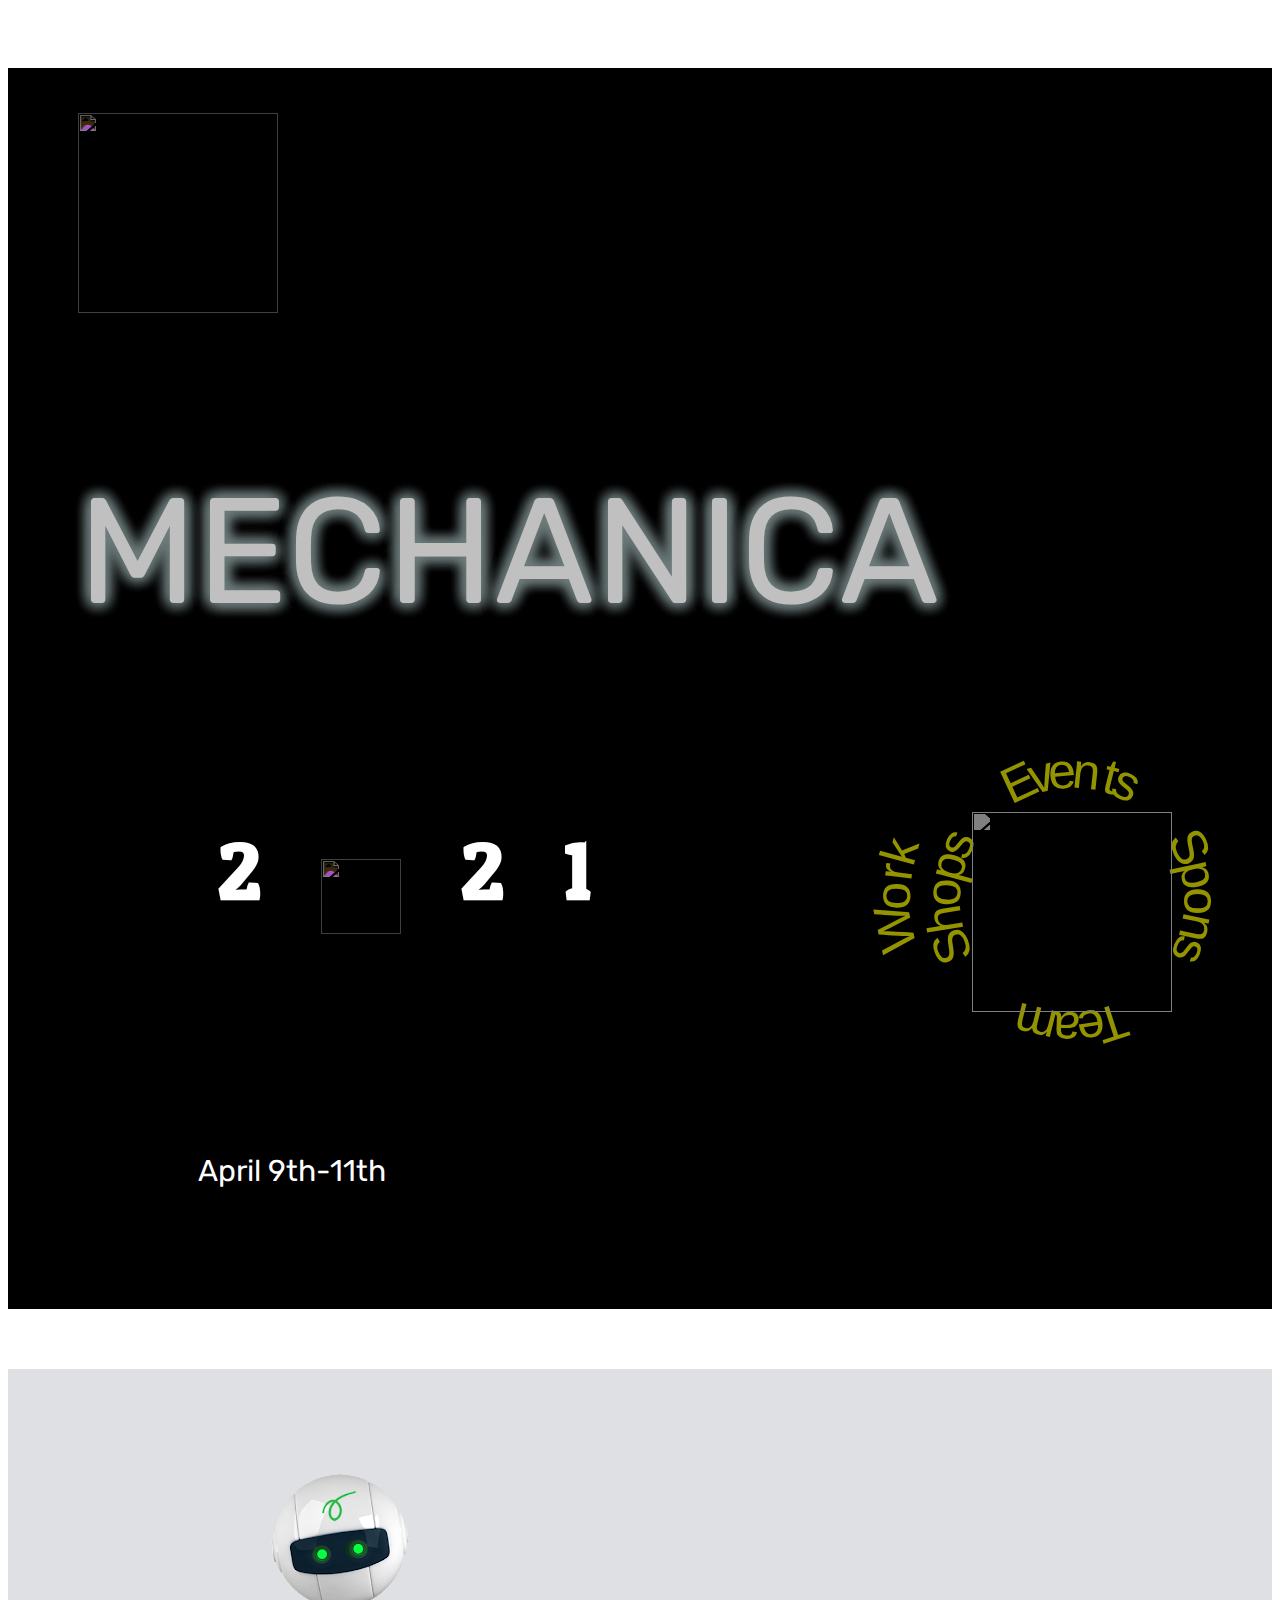
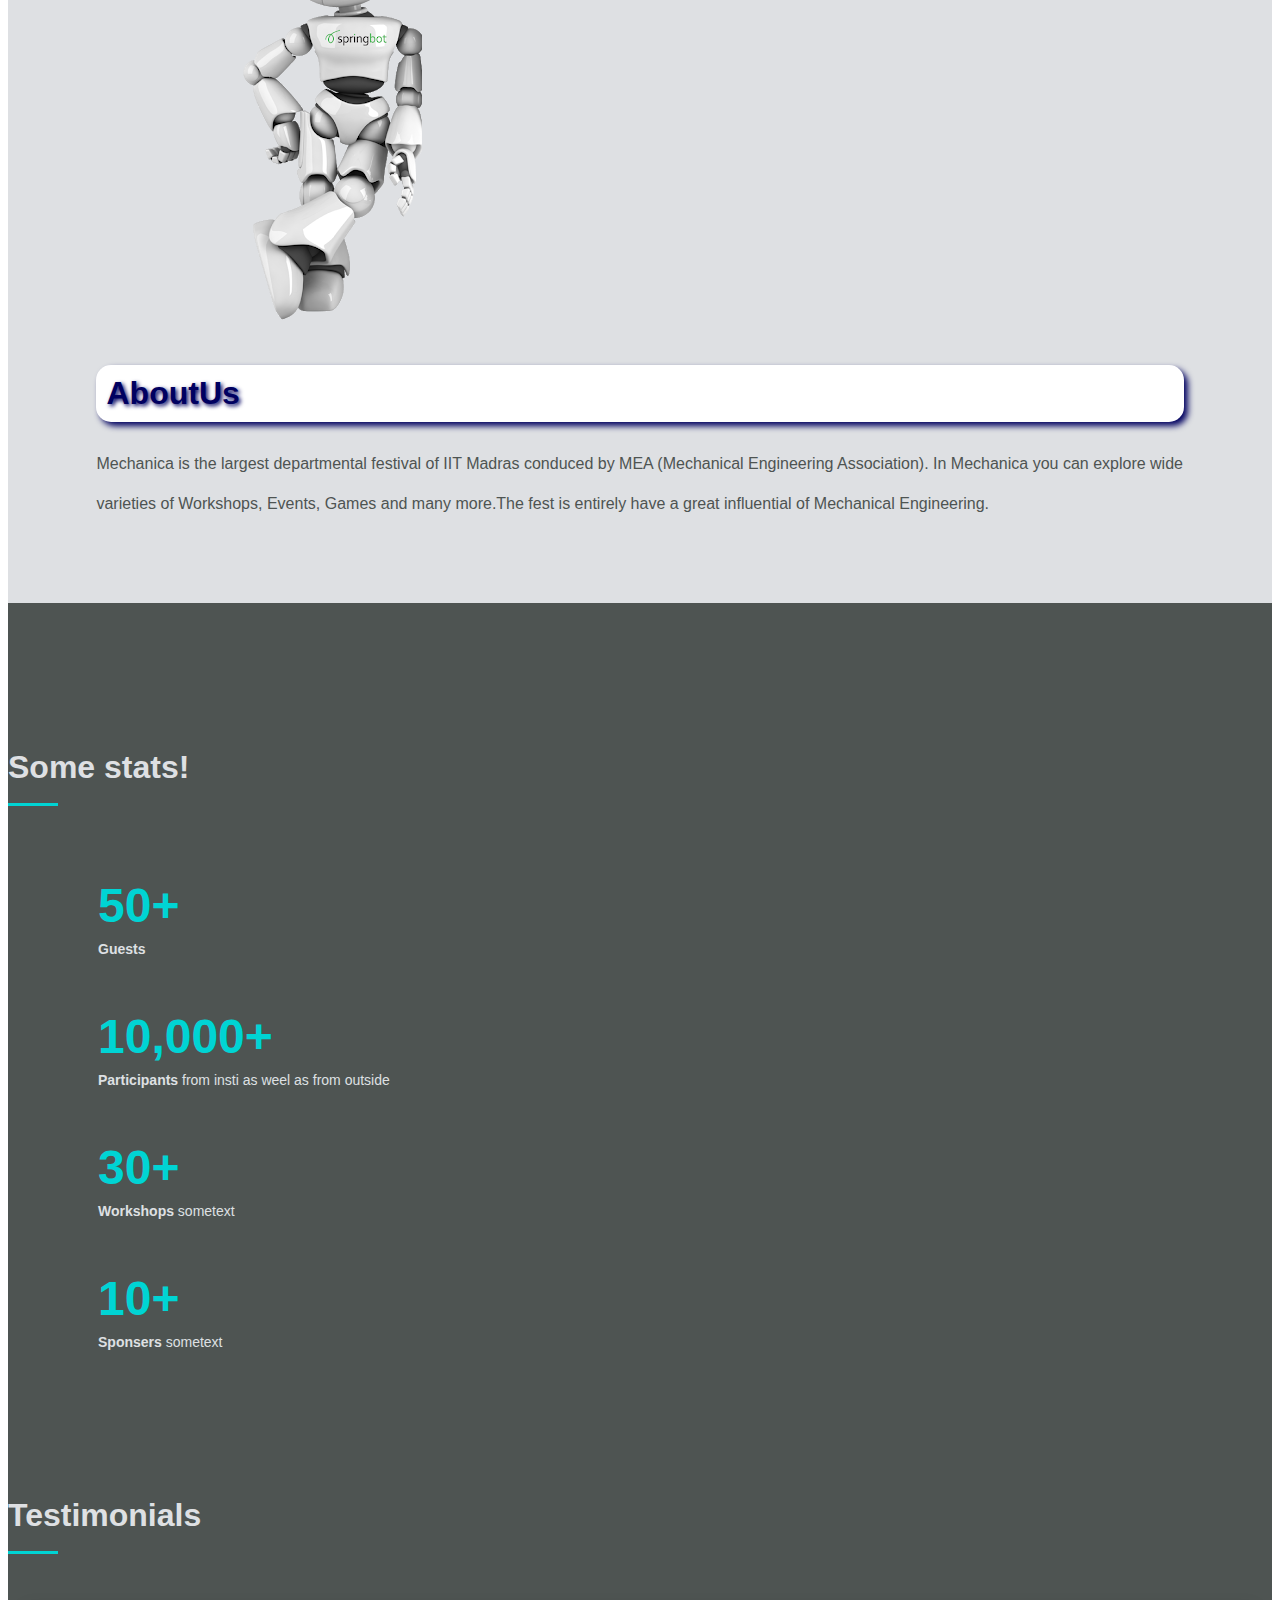
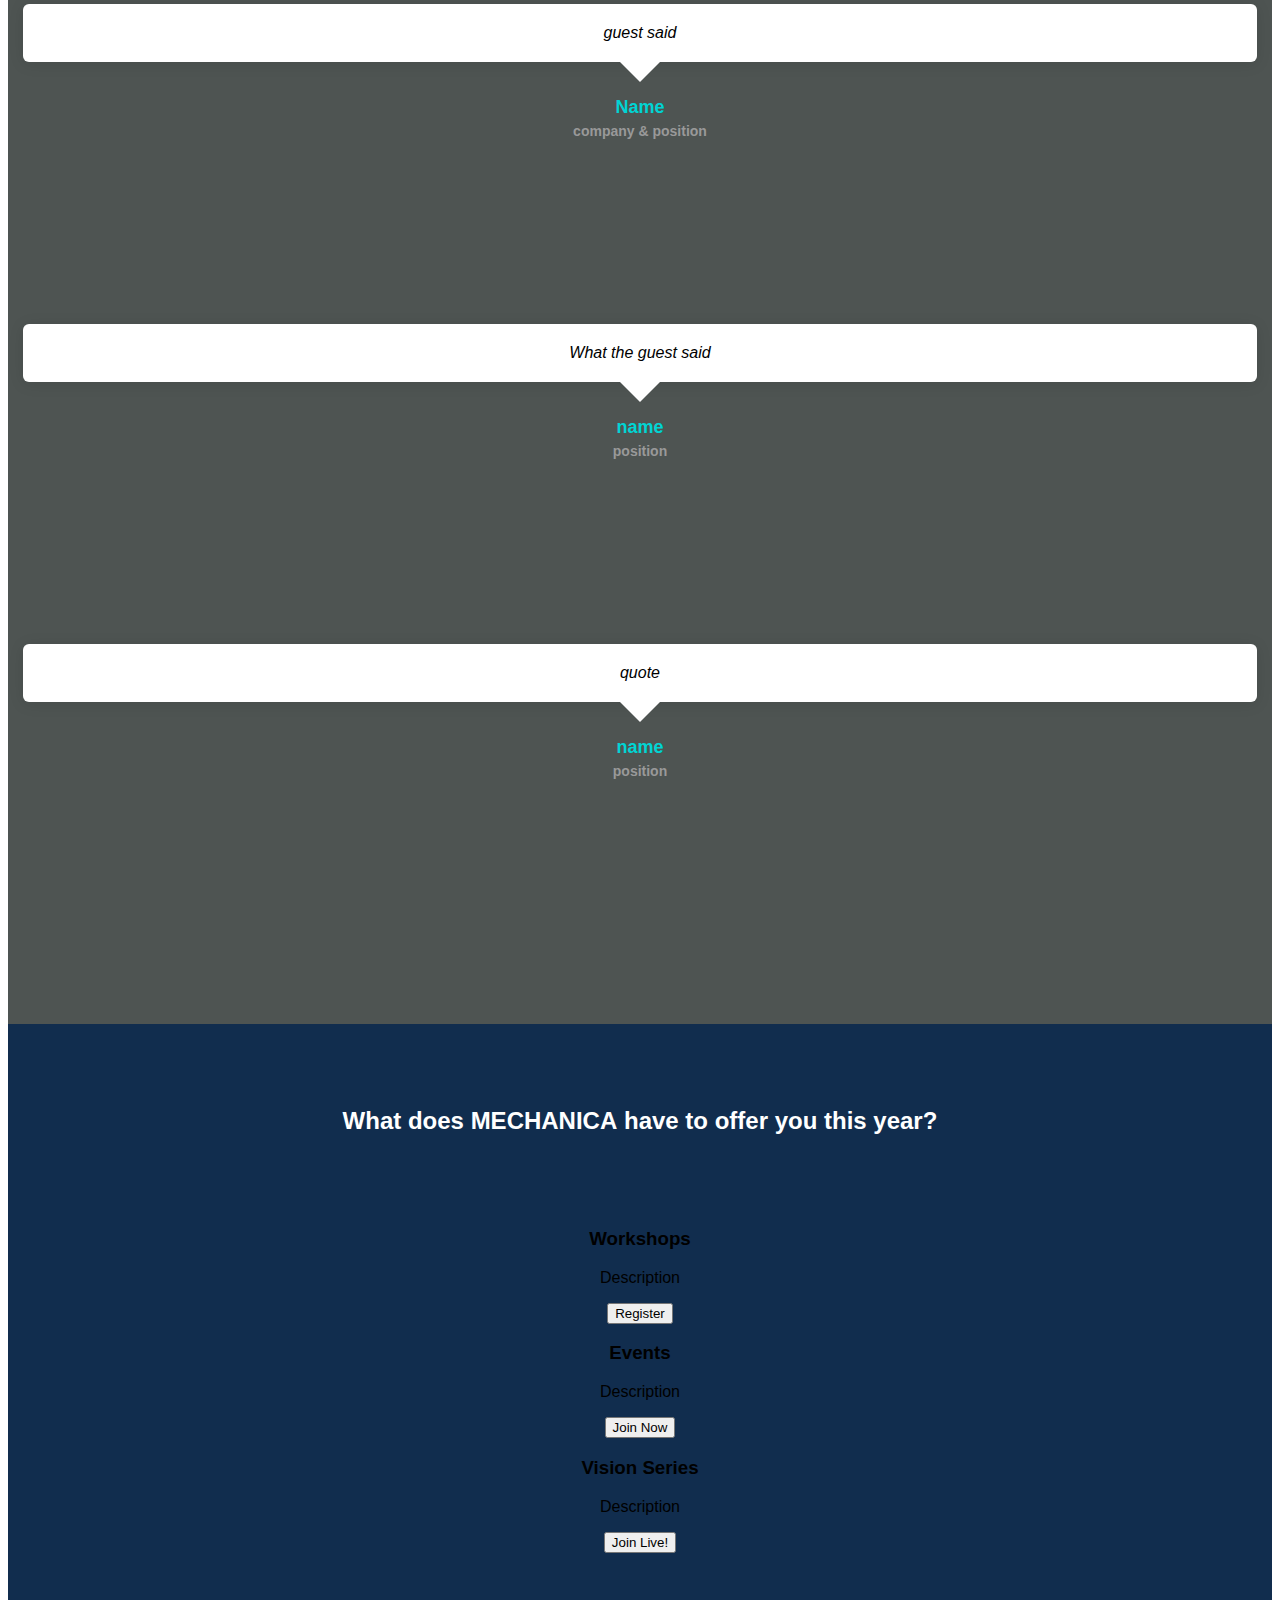
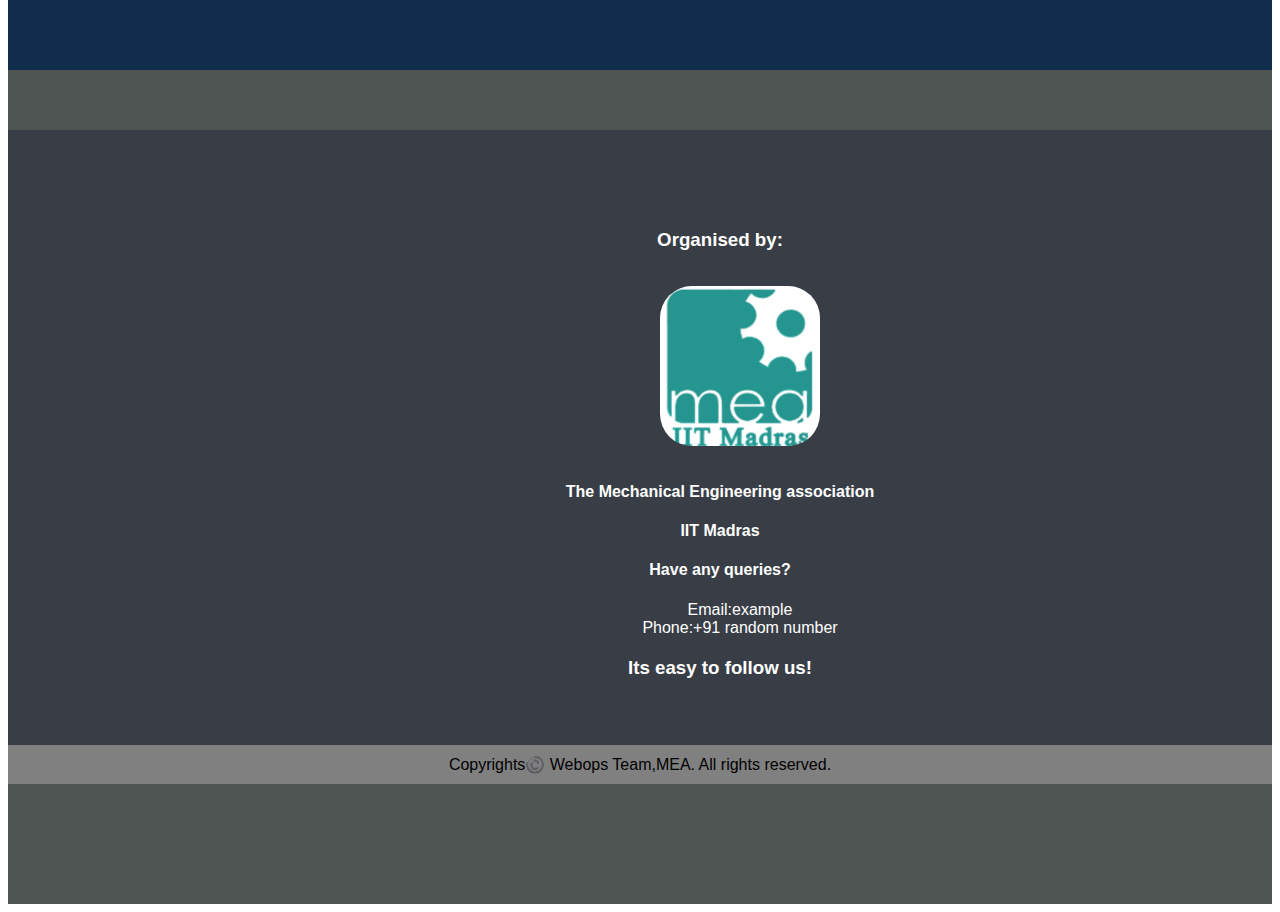
==== commit 4c79688a: "." ====
--- a/index.html
+++ b/index.html
@@ -26,10 +26,6 @@
   <!--Favicon-->
   <link rel="shortcut icon" type="image/jpg" href="https://raw.githubusercontent.com/Mechanica-IITM/Mechanica18Prod/new_sample/assets/Images/favicon.ico?token=ASID7R6BVYZKW4PQREM6H5DAIYYWA">
 
-  <!-- Aos imports -->
-  <!-- <link href="https://cdn.rawgit.com/michalsnik/aos/2.1.1/dist/aos.css" rel="stylesheet">
-  <script src="https://cdn.rawgit.com/michalsnik/aos/2.1.1/dist/aos.js"></script> -->
-
   <!--  Bootstrap 5  -->
   <link href="https://cdn.jsdelivr.net/npm/bootstrap@5.0.0-beta2/dist/css/bootstrap.min.css" rel="stylesheet" integrity="sha384-BmbxuPwQa2lc/FVzBcNJ7UAyJxM6wuqIj61tLrc4wSX0szH/Ev+nYRRuWlolflfl" crossorigin="anonymous">
   <script src="https://cdn.jsdelivr.net/npm/bootstrap@5.0.0-beta2/dist/js/bootstrap.bundle.min.js" integrity="sha384-b5kHyXgcpbZJO/tY9Ul7kGkf1S0CWuKcCD38l8YkeH8z8QjE0GmW1gYU5S9FOnJ0" crossorigin="anonymous"></script>
@@ -38,28 +34,10 @@
   <link href="https://fonts.googleapis.com/css2?family=Rubik:wght@600&display=swap" rel="stylesheet">
   <!--Icons-->
   <script src="https://kit.fontawesome.com/b04270756c.js" crossorigin="anonymous"></script>
-  <!--NAVBAR-->
-    <link href='https://fonts.googleapis.com/css?family=Poppins' rel='stylesheet'>
-    <link rel="stylesheet" href="https://cdnjs.cloudflare.com/ajax/libs/font-awesome/4.7.0/css/font-awesome.min.css">
 </head>
 
 <body>
   <section id="logo-intro">
-    <div class="wrapper">
-      <div class="navbutton">
-          <i id="gear1" class="fa fa-5x fa-gear spin" style="font-size:22px"></i>
-          <a href="#">Home</a>
-      </div>
-      <div class="navbutton">
-          <a href="#">About Us</a>
-      </div>
-      <div class="navbutton">
-          <a href="#">Dummy</a>
-      </div>
-      <div class="navbutton">
-          <a href="#">Dummy2</a>
-      </div>
-  </div>
 
     <div style="background-color:black">
       <table cellpadding="20px" cellspacing="0px" class="t">
@@ -141,48 +119,20 @@
 
   <!--ABOUT US SSSSS-->
 
- <section id="about-us">
-
-<table class="table">
-  <tr>
-    <td>
-           <img class="aboutusmechgif"src="images/mechpic.png" alt=""></td>
-
-    <td>
-      <div class="aboutuslayer1">
-       <p class="aboutuswords"> Mechanica is the largest departmental festival of IIT Madras conduced by MEA
-           (Mechanical Engineering Association). In Mechanica you can explore wide varieties of Workshops,
-           Events, Games and many more.The fest is entirely with the great influential of Mechanical Engineering. </p>
-           <p class="aboutusquote">“Design is not how it looks like and feels like. Design is how it works”
-           </p>
-        </div>
-    </td>
-    </tr>
-     <tr>
-       <td>
-
-         <h1 class="aboutusheader">AboutUs</h1>
-       </td>
-
-
-     </tr>
-   </table>
-
-
-
-
-
-
-
-
-
-
-
-
-
-
-
-
+  <section id="about-us">
+      <div class="row">
+        <div class="col-lg-4">
+          <img class="aboutuspic" src="images/mechpic.png" alt="">
+        </div>
+        <div class="col-lg-8">
+
+          <h1 class="aboutusheader">AboutUs</h1>
+          <p class="aboutuswords"> Mechanica is the largest departmental festival of IIT Madras conduced by MEA
+            (Mechanical Engineering Association). In Mechanica you can explore wide varieties of Workshops,
+            Events, Games and many more.The fest is entirely have a great influential of Mechanical Engineering. </p>
+
+        </div>
+      </div>
 
 
 
@@ -275,8 +225,8 @@
 
             </p>
             <!--image-->
-              <h3>Name</h3>
-              <h4>company &amp; position</h4>
+            <h3>Name</h3>
+            <h4>company &amp; position</h4>
           </div>
 
           <div class="testimonial-item" data-aos="fade-up" data-aos-delay="100">
@@ -286,8 +236,8 @@
 
             </p>
             <!--image-->
-              <h3>name</h3>
-              <h4>position</h4>
+            <h3>name</h3>
+            <h4>position</h4>
           </div>
 
           <div class="testimonial-item" data-aos="fade-up" data-aos-delay="200">
@@ -297,8 +247,8 @@
 
             </p>
             <!--image-->
-              <h3>name</h3>
-              <h4>position</h4>
+            <h3>name</h3>
+            <h4>position</h4>
           </div>
 
           <!--          <div class="testimonial-item" data-aos="fade-up" data-aos-delay="300">
--- a/css/styles.css
+++ b/css/styles.css
@@ -323,7 +323,7 @@
 #flowchart {
   text-align: center;
   background-color: #112d4e;
-  padding: 7% 0;
+  padding: 5% 7%;
 }
 
 .flowhead {
@@ -342,18 +342,12 @@
 
 /* ABOUT US SECTION SSSSSSSS***************************************/
 #about-us {
-  position: relative;
-  left: 7%;
-  bottom: 5%;
-  width: 87%;
-}
-.table{
-  height: 100%;
+  padding: 5% 7%;
+  background-color:#dee0e3;
 }
 
 .aboutusheader {
   font-family: 'segoe ui',sans-serif;
-  position: absolute;
   font-weight: 600;
   top: 3%;
   right: 21%;
@@ -368,11 +362,8 @@
   border-radius: 15px;
 }
 
-.aboutusmechgif {
-  position: absolute;
-  height: 100%;
-  width: 45%;
-  background-color:#dee0e3;
+.aboutuspic {
+  width: auto;
 }/*
 .aboutuslayer2{
   position: absolute;
@@ -381,8 +372,6 @@
 }*/
 
 .aboutuslayer1 {
-
-  position: absolute;
   right: 0;
   height: 100%;
   width: 55%;
@@ -407,7 +396,6 @@
 .aboutusquote {
   font-family: 'Pacifico', cursive;
   color: black;
-  position: relative;
   bottom: -50%;
   text-align: center;
   font-size: 0.9em;
@@ -415,7 +403,6 @@
 
 .aboutuswords {
   font-family: 'Montserrat', sans-serif;
-  position: absolute;
   color: #4e5452;
   font-size: 1em;
   top: 11%;
@@ -424,7 +411,7 @@
 
 /*END OF THE ABOUT US SECTION*/
 
-
+/*Stats and testimonial section starts*/
 body {
   font-family: "Open Sans", sans-serif;
   color: black;
@@ -440,7 +427,7 @@
 }
 
 .section-bg {
-  background: lightblue;
+  background: #4e5452;
 }
 
 .section-title {
@@ -449,11 +436,11 @@
 
 .section-title h2 {
   font-size: 32px;
-  font-weight: bold;
+  font-weight: bolder;
   margin-bottom: 20px;
   padding-bottom: 20px;
   position: relative;
-  color: darkblue;
+  color: #dee0e3;
 }
 
 .section-title h2::after {
@@ -462,7 +449,7 @@
   display: block;
   width: 50px;
   height: 3px;
-  background: orange;
+  background: #00d4d4;
   bottom: 0;
   left: 0;
 }
@@ -492,7 +479,7 @@
   line-height: 40px;
   display: block;
   font-weight: 750;
-  color: black;
+  color: #00d4d4;
   margin-left: 60px;
 }
 
@@ -501,7 +488,7 @@
   margin: 0 0 0 60px;
   font-family: "Raleway", sans-serif;
   font-size: 14px;
-  color: #201A69;
+  color: #dee0e3;
 }
 
 .testimonials .testimonial-item {
@@ -519,7 +506,7 @@
   font-size: 18px;
   font-weight: bold;
   margin: 10px 0 5px 0;
-  color: #111;
+  color: #00d4d4;
 }
 
 .testimonials .testimonial-item h4 {
@@ -601,6 +588,7 @@
   width:100%;
   position:fixed;
   background-color:#000000;
+  z-index:1;
 }
 .navbutton{
 
@@ -657,7 +645,7 @@
       transform:scaleX(1);
       height: 30px;
       width: 100%;
-  } 
+  }
 
 }
 @keyframes ani1
@@ -679,7 +667,7 @@
       transform:scaleX(0);
       height: 5px;
       opacity: 0.02;
-  } 
+  }
 
 }
 #gear1, #gear2, #gear3 {
@@ -688,7 +676,7 @@
   float: left;
   position: absolute;
 }
-          
+
 #gear1 {
   top: 4px;
   left: 44px;
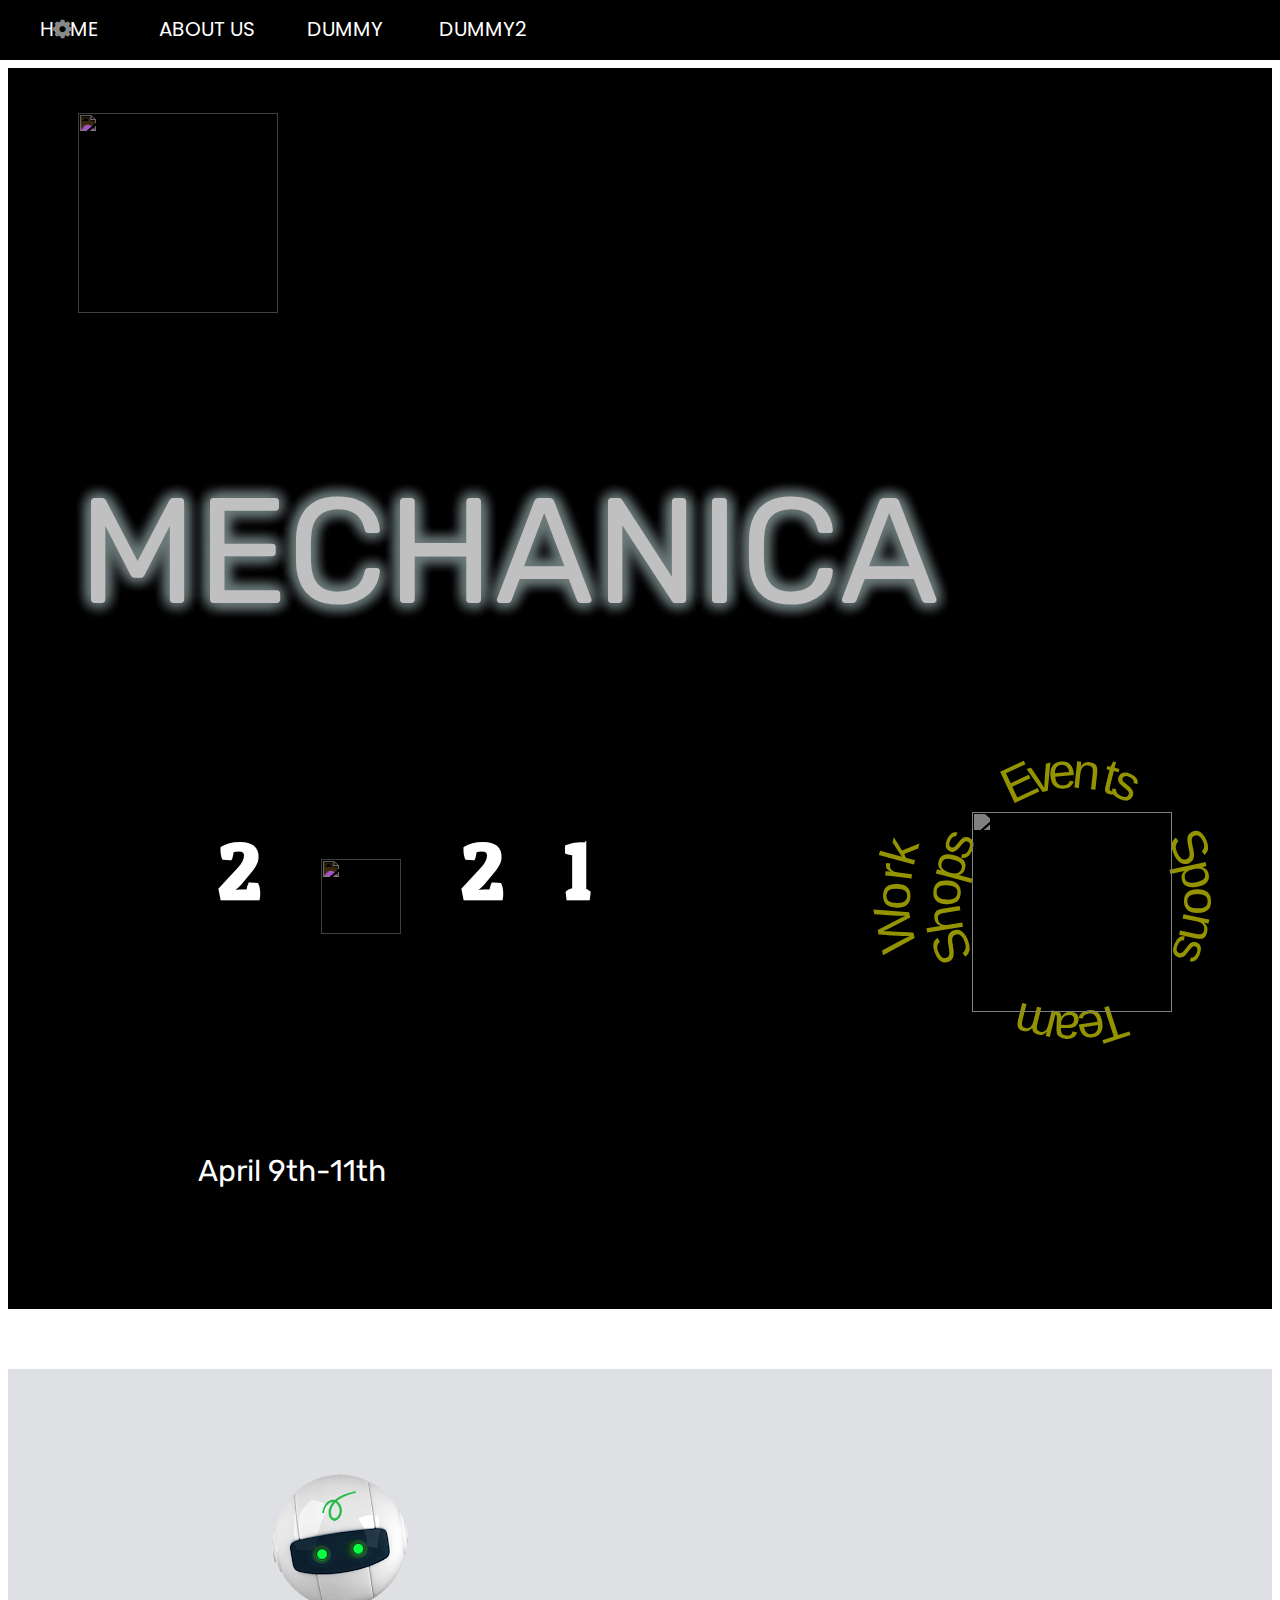
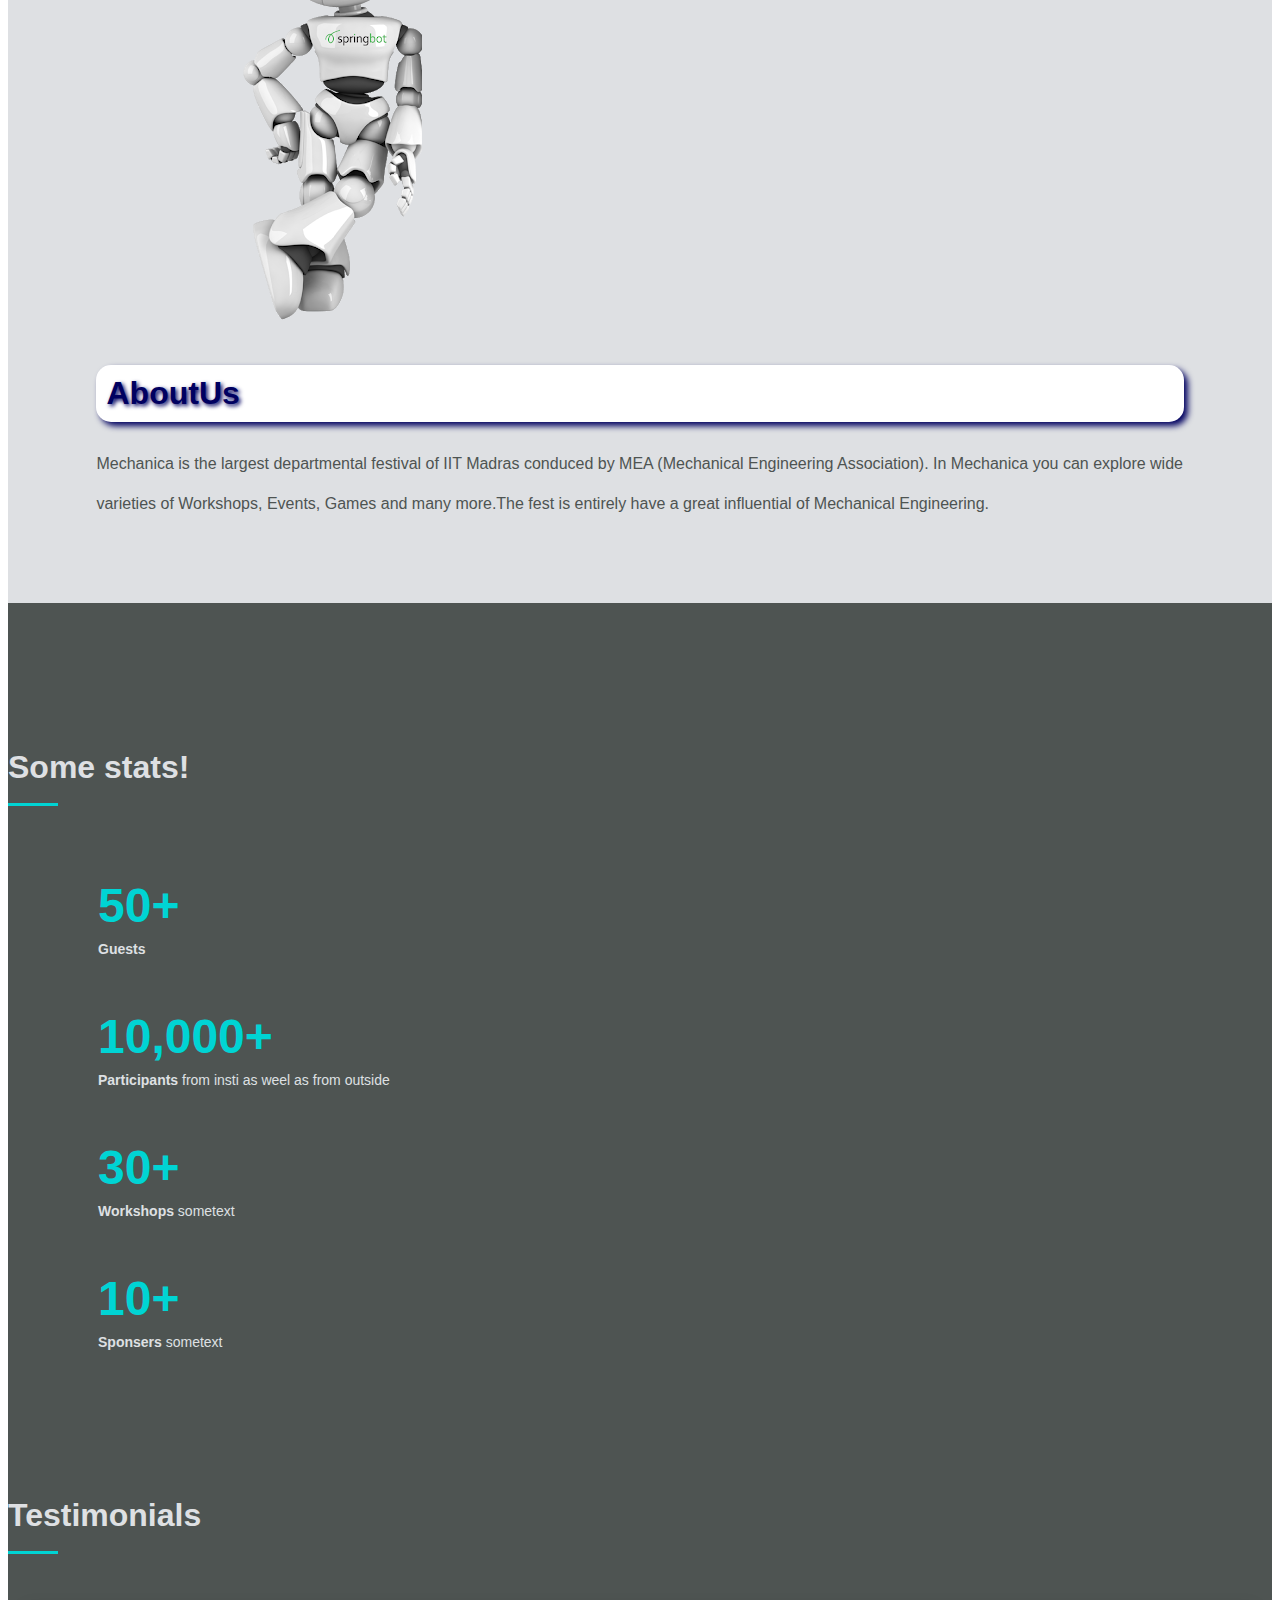
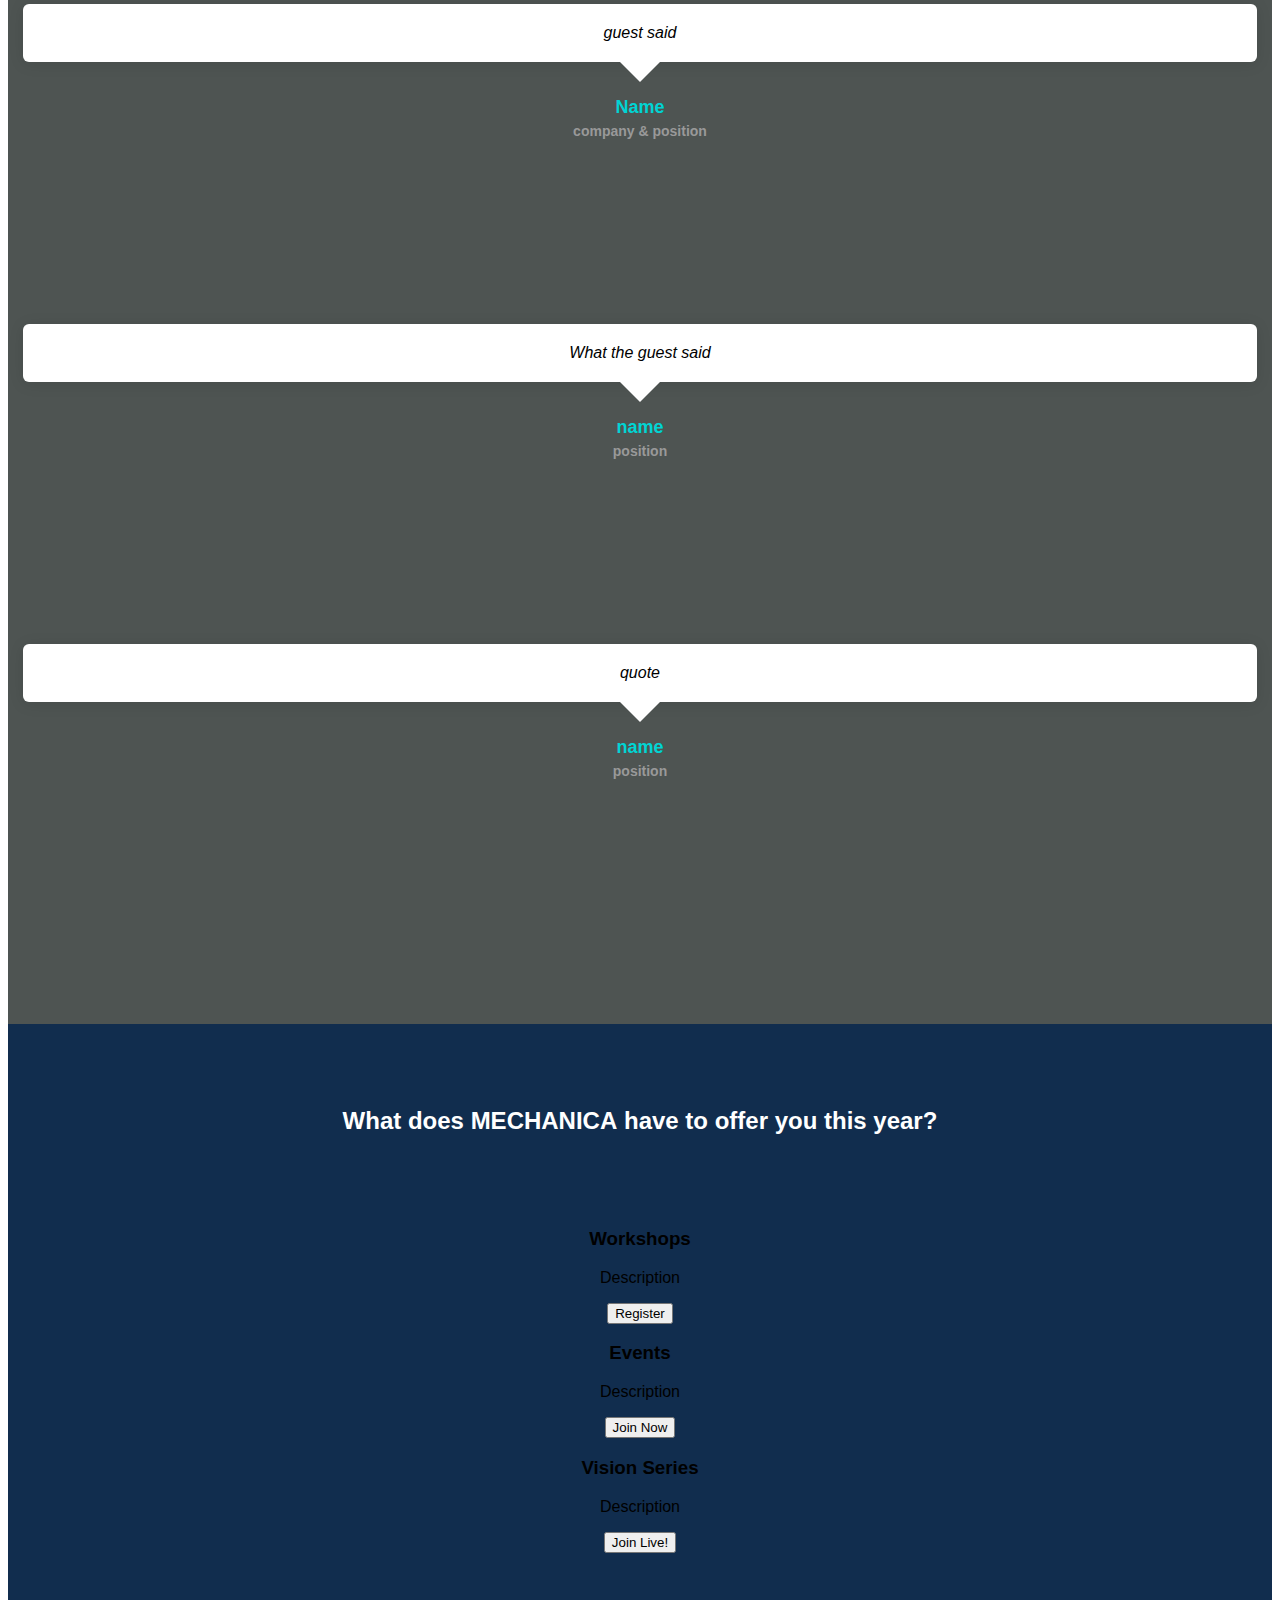
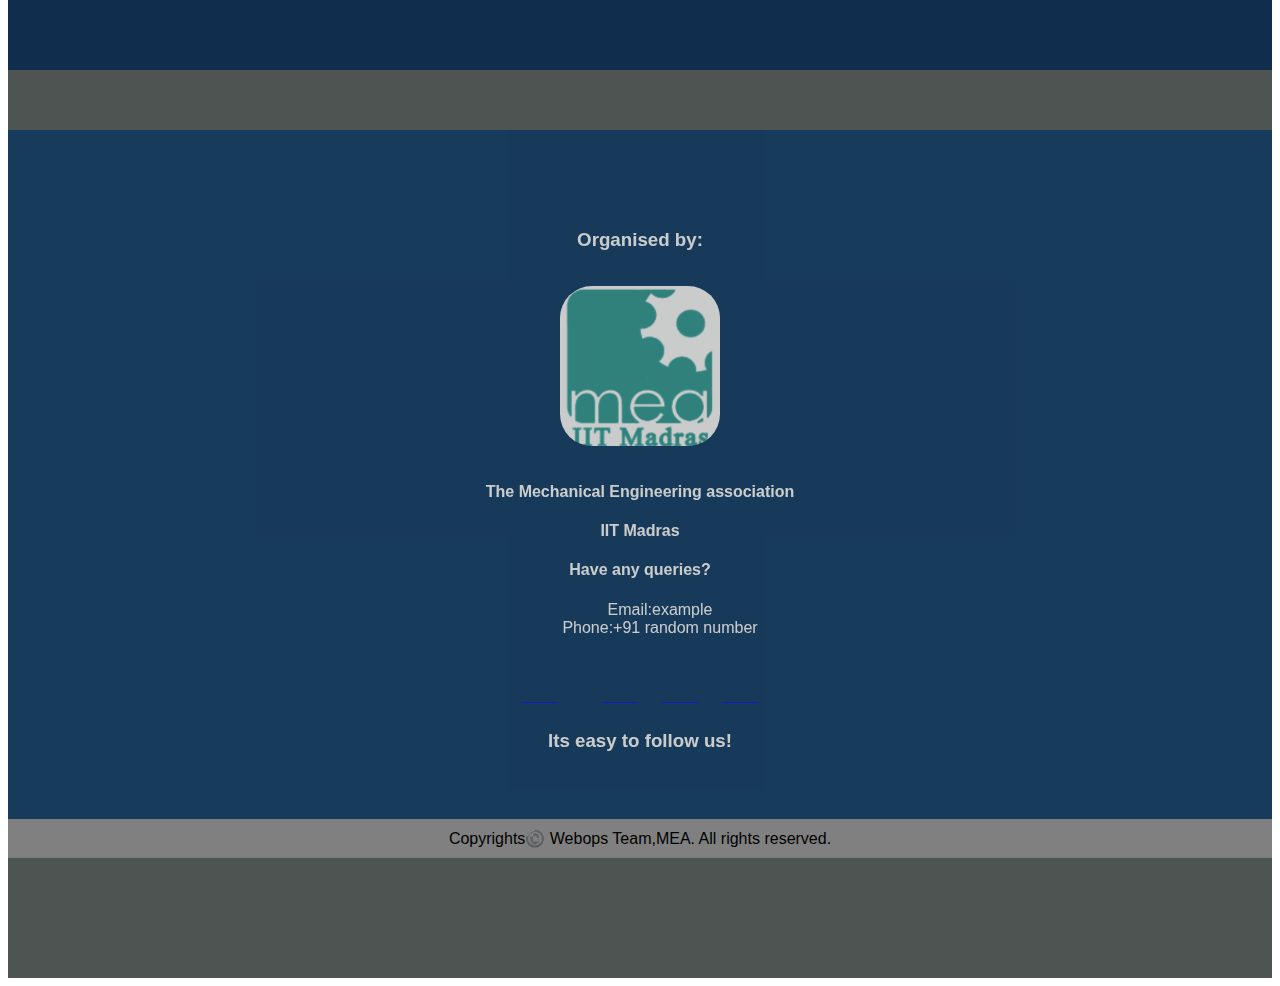
==== commit db2d34e5: "Update index.html" ====
--- a/index.html
+++ b/index.html
@@ -34,10 +34,28 @@
   <link href="https://fonts.googleapis.com/css2?family=Rubik:wght@600&display=swap" rel="stylesheet">
   <!--Icons-->
   <script src="https://kit.fontawesome.com/b04270756c.js" crossorigin="anonymous"></script>
+  <!--NAVBAR-->
+    <link href='https://fonts.googleapis.com/css?family=Poppins' rel='stylesheet'>
+    <link rel="stylesheet" href="https://cdnjs.cloudflare.com/ajax/libs/font-awesome/4.7.0/css/font-awesome.min.css">
 </head>
 
 <body>
   <section id="logo-intro">
+    <div class="wrapper">
+      <div class="navbutton">
+          <i id="gear1" class="fa fa-5x fa-gear spin" style="font-size:22px"></i>
+          <a href="#">Home</a>
+      </div>
+      <div class="navbutton">
+          <a href="#">About Us</a>
+      </div>
+      <div class="navbutton">
+          <a href="#">Dummy</a>
+      </div>
+      <div class="navbutton">
+          <a href="#">Dummy2</a>
+      </div>
+  </div>
 
     <div style="background-color:black">
       <table cellpadding="20px" cellspacing="0px" class="t">
@@ -323,14 +341,14 @@
 
 
         <div class="row">
-          <div class="col-lg-4 col-md-4 d-mea">
+          <div class="col-lg-6 col-md-6 d-mea">
 
             <h3>Organised by:</h3>
             <img class="meaicon" src="images/mea icon.png" alt="MEA">
             <h4>The Mechanical Engineering association</h4>
             <h4>IIT Madras</h4>
           </div>
-          <div class="col-lg-4 col-md-4 d-social">
+          <div class="col-lg-6 col-md-6 d-social">
             <h4>Have any queries?</h4>
             <ul class="contact">
               <li>Email:example</li>
@@ -352,6 +370,9 @@
                 <li class="twitter">
                   <a class="no-margin" href="https://twitter.com/mechanica_iitm?lang=en"><i class="fab fa-twitter fa-3x soc-icons"></i></a>
                 </li>
+                 <li class="youtube">
+                   <a href="https://www.youtube.com/user/mechanicaiitm"> <i class="fab fa-youtube fa-3x soc-icons"></i></a>
+                 </li>
                 <h3>Its easy to follow us!</h3>
               </ul>
             </div>
--- a/css/styles.css
+++ b/css/styles.css
@@ -249,11 +249,12 @@
 /* Logo-intro ends */
 
 
-
+/*contact us section*/
 .meaicon {
   width: 10rem;
   height: 10rem;
   margin-left: 2.5rem;
+  margin-right: 2.5rem;
   border-radius: 20%;
   margin-bottom: 1rem;
   margin-top: 1rem;
@@ -261,12 +262,12 @@
 
 .d-mea {
   text-align: center;
-  margin-left: 10rem;
+
 }
 
 .d-social {
   text-align: center;
-  margin-left: 10rem;
+
 }
 
 .social-pages {
@@ -303,8 +304,10 @@
 }
 
 .whole {
-  background-color: #393e46;
-  padding-top: 5rem;
+
+    background: #00305f;
+    opacity: 0.7;
+   padding-top: 5rem;
   padding-bottom: 3rem;
 }
 
@@ -670,14 +673,11 @@
   }
 
 }
-#gear1, #gear2, #gear3 {
+#gear1 {
   color: #888;
   display: block;
   float: left;
   position: absolute;
-}
-
-#gear1 {
   top: 4px;
   left: 44px;
 }
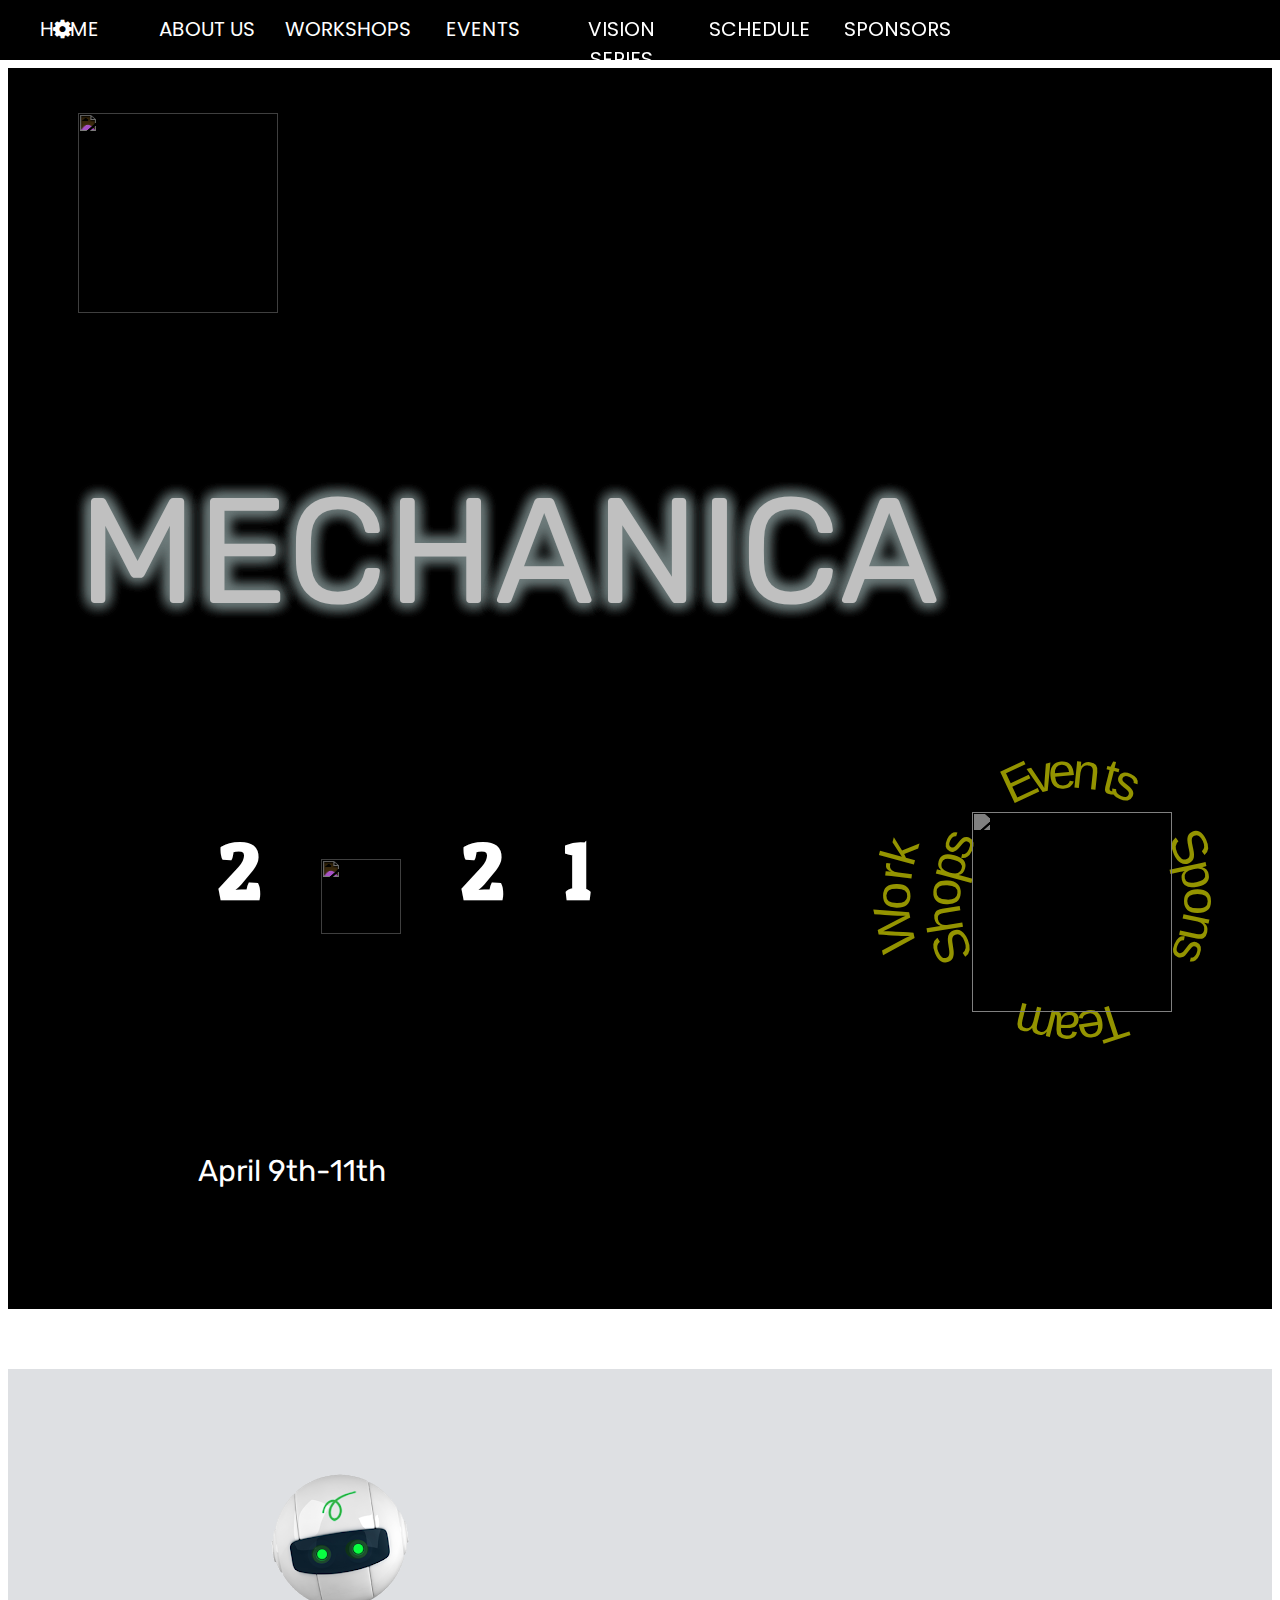
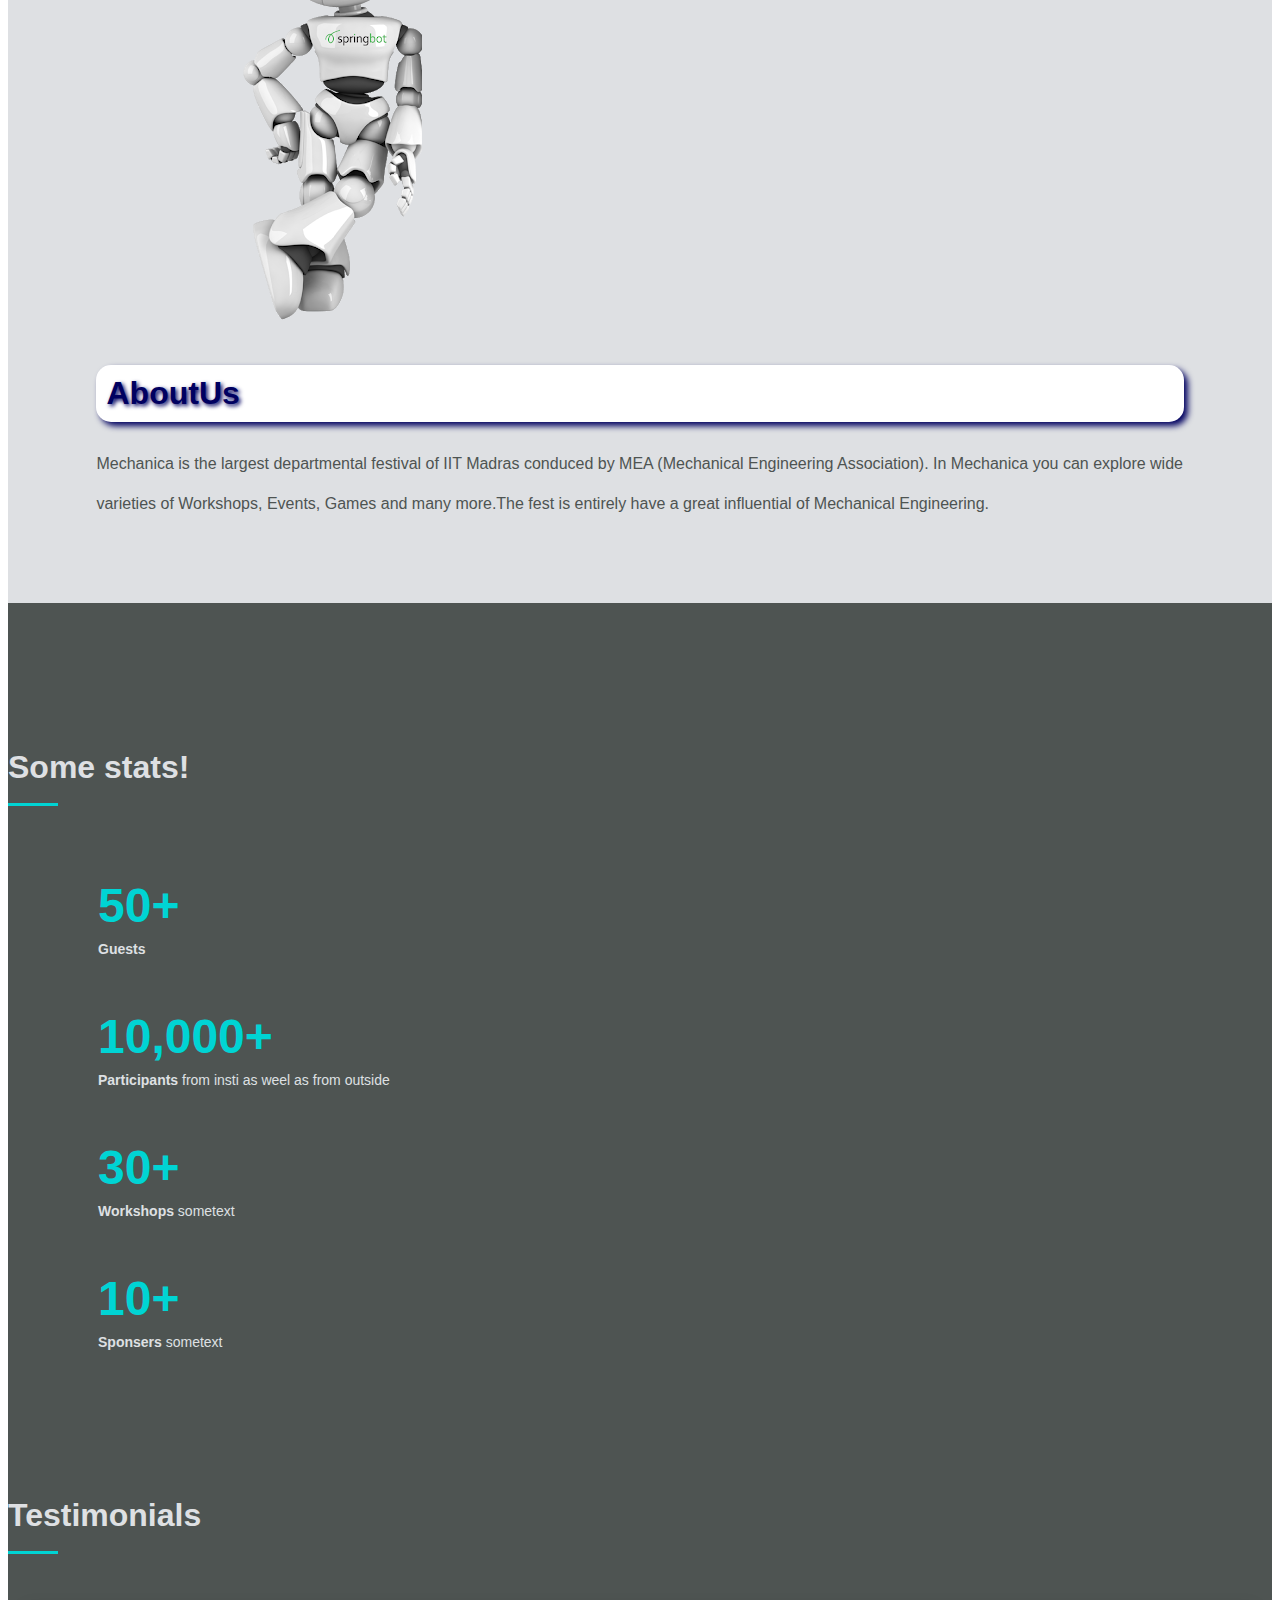
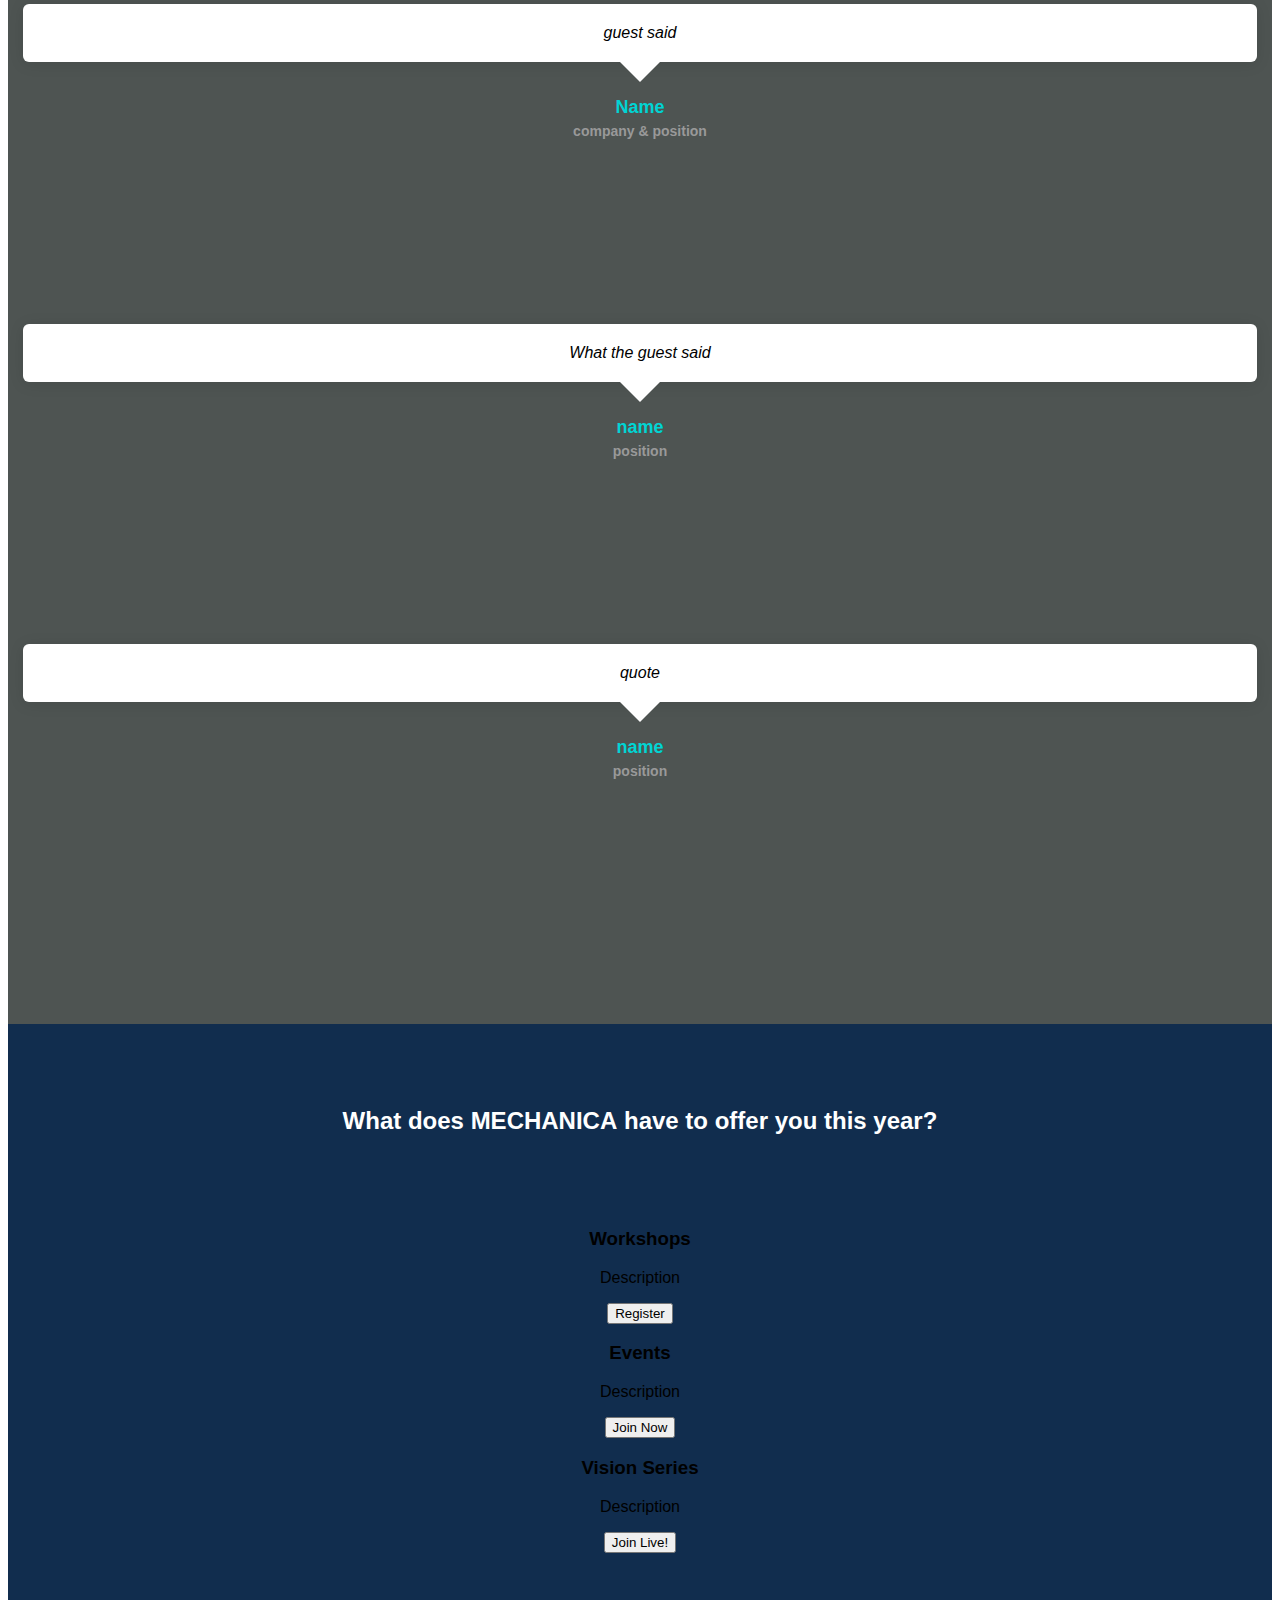
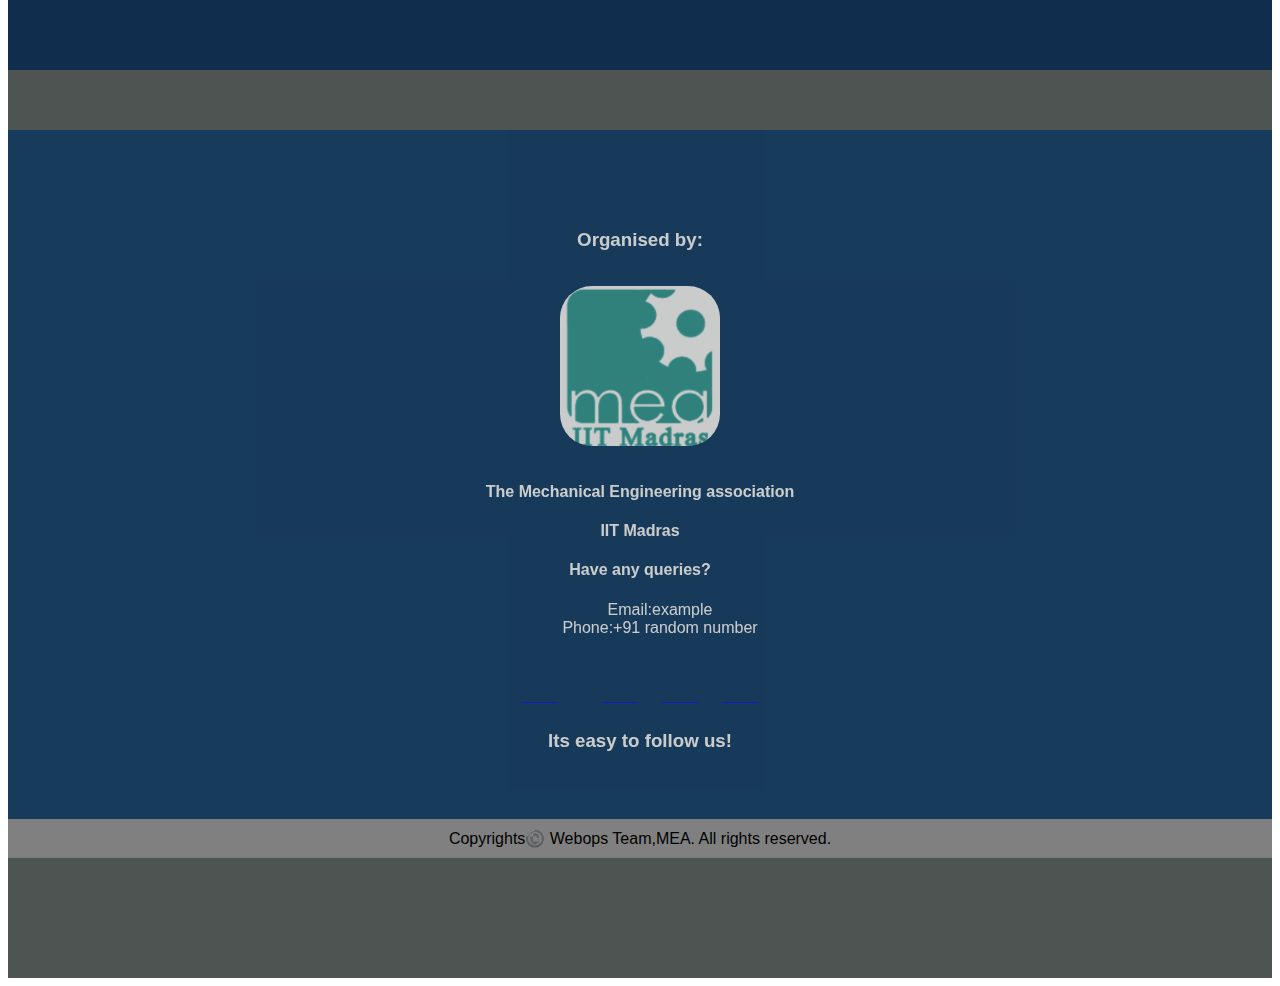
==== commit 36bf0692: "Update index.html" ====
--- a/index.html
+++ b/index.html
@@ -50,10 +50,19 @@
           <a href="#">About Us</a>
       </div>
       <div class="navbutton">
-          <a href="#">Dummy</a>
-      </div>
-      <div class="navbutton">
-          <a href="#">Dummy2</a>
+          <a href="#">Workshops</a>
+      </div>
+      <div class="navbutton">
+          <a href="#">Events</a>
+      </div>
+      <div class="navbutton">
+          <a href="#">Vision Series</a>
+      </div>
+      <div class="navbutton">
+          <a href="#">Schedule</a>
+      </div>
+      <div class="navbutton">
+          <a href="#">Sponsors</a>
       </div>
   </div>
 
--- a/css/styles.css
+++ b/css/styles.css
@@ -674,7 +674,7 @@
 
 }
 #gear1 {
-  color: #888;
+  color: white;
   display: block;
   float: left;
   position: absolute;
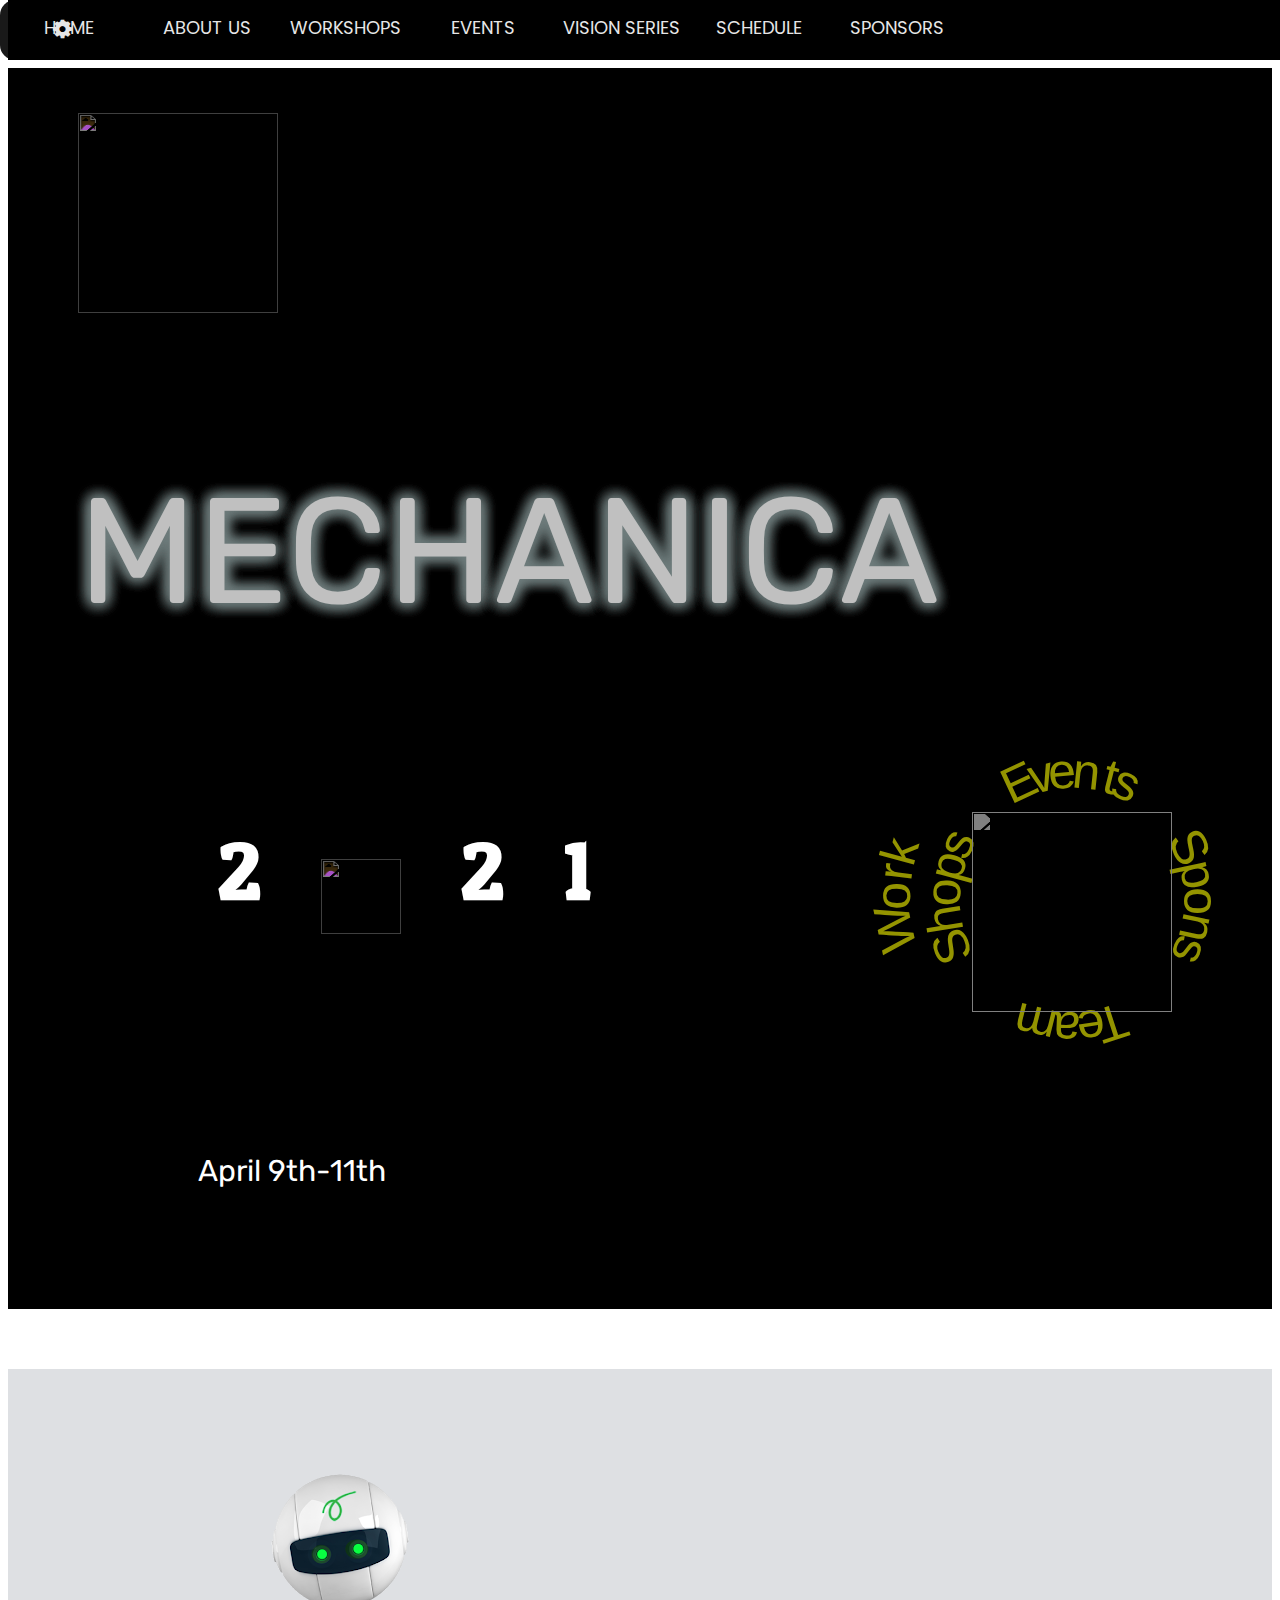
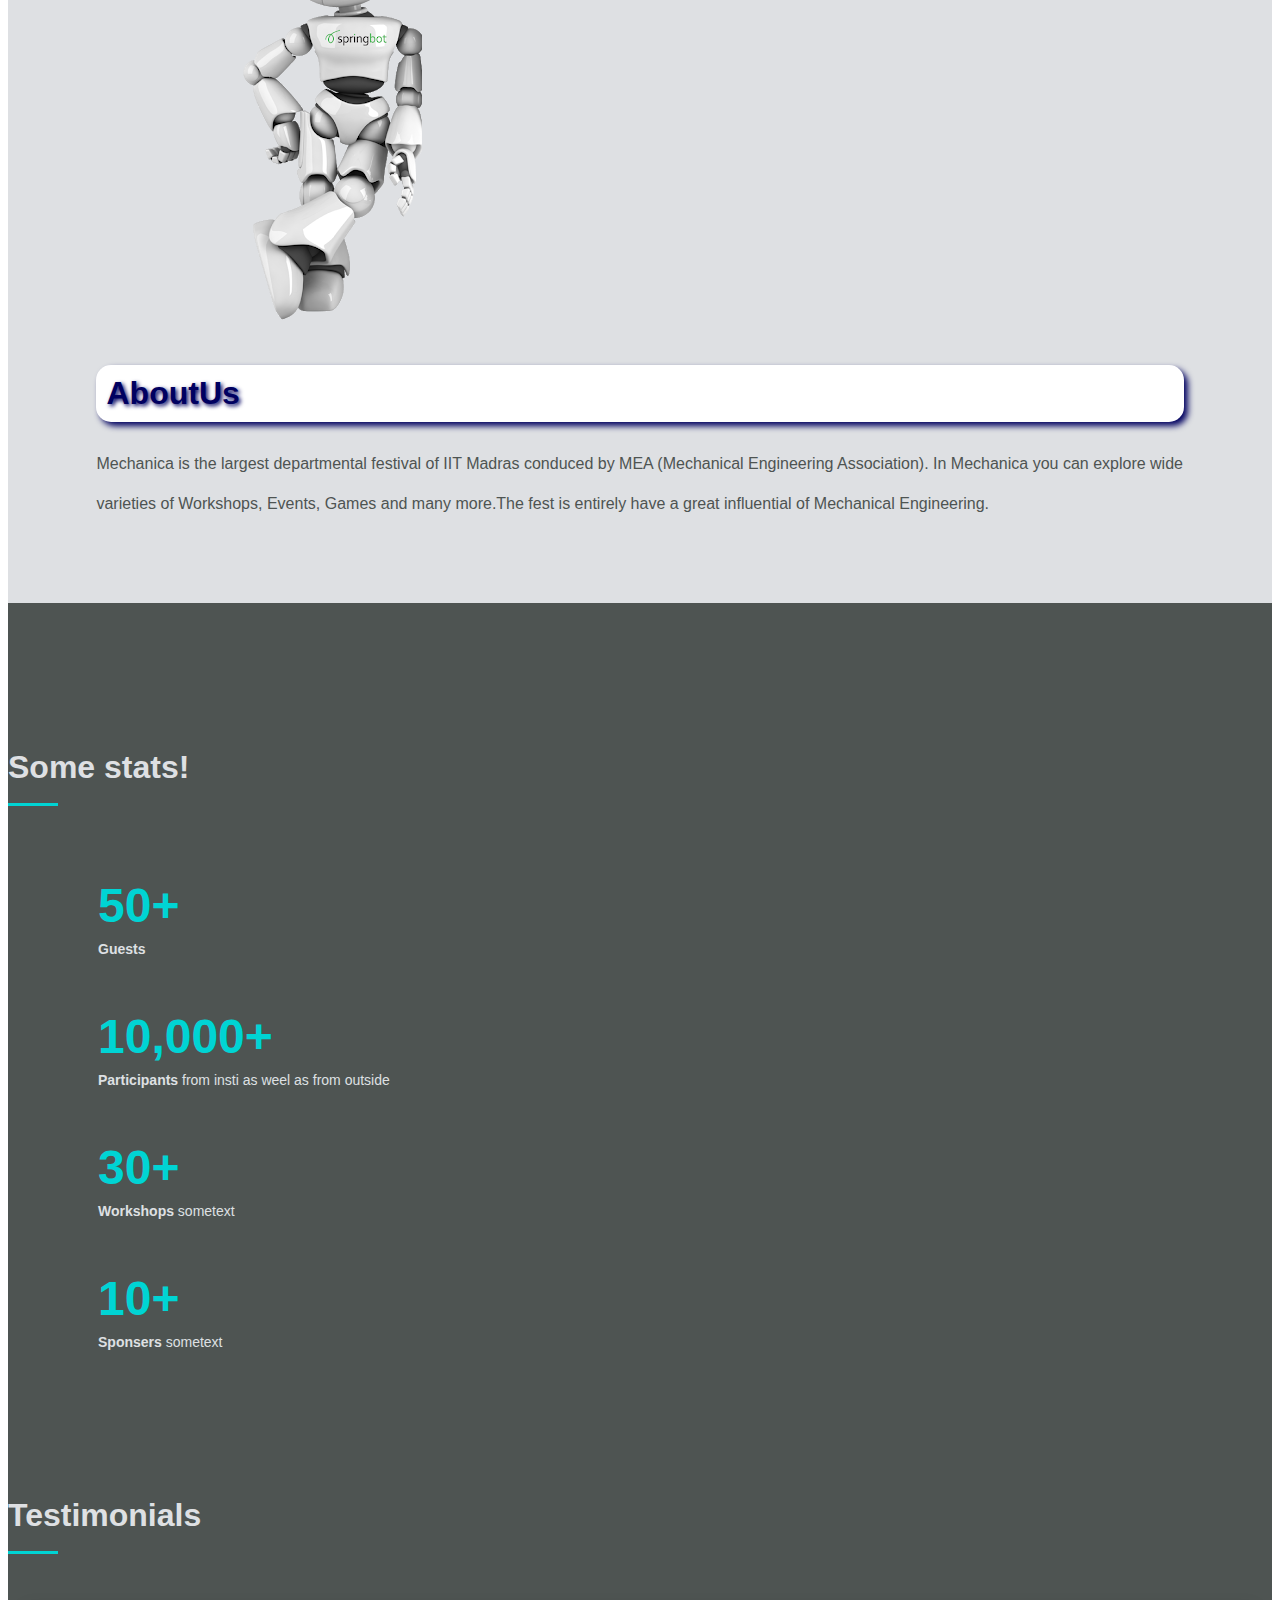
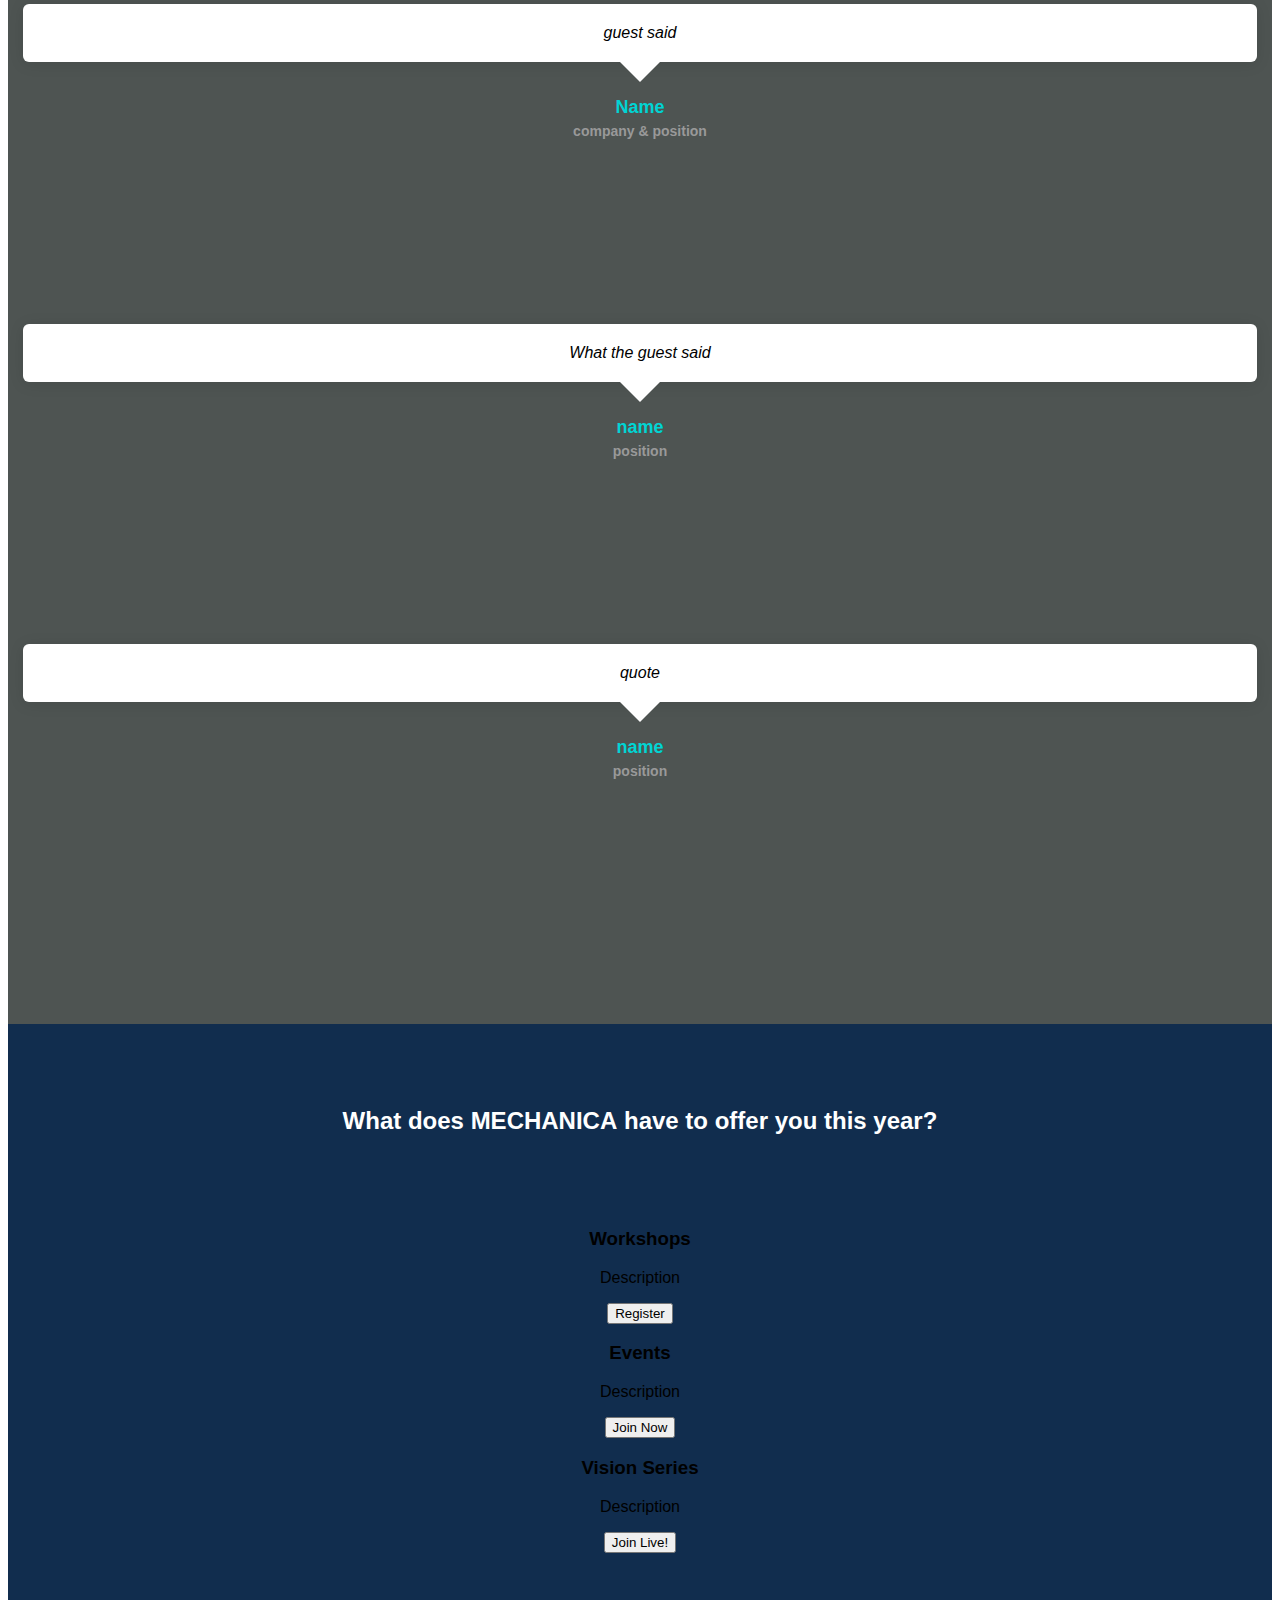
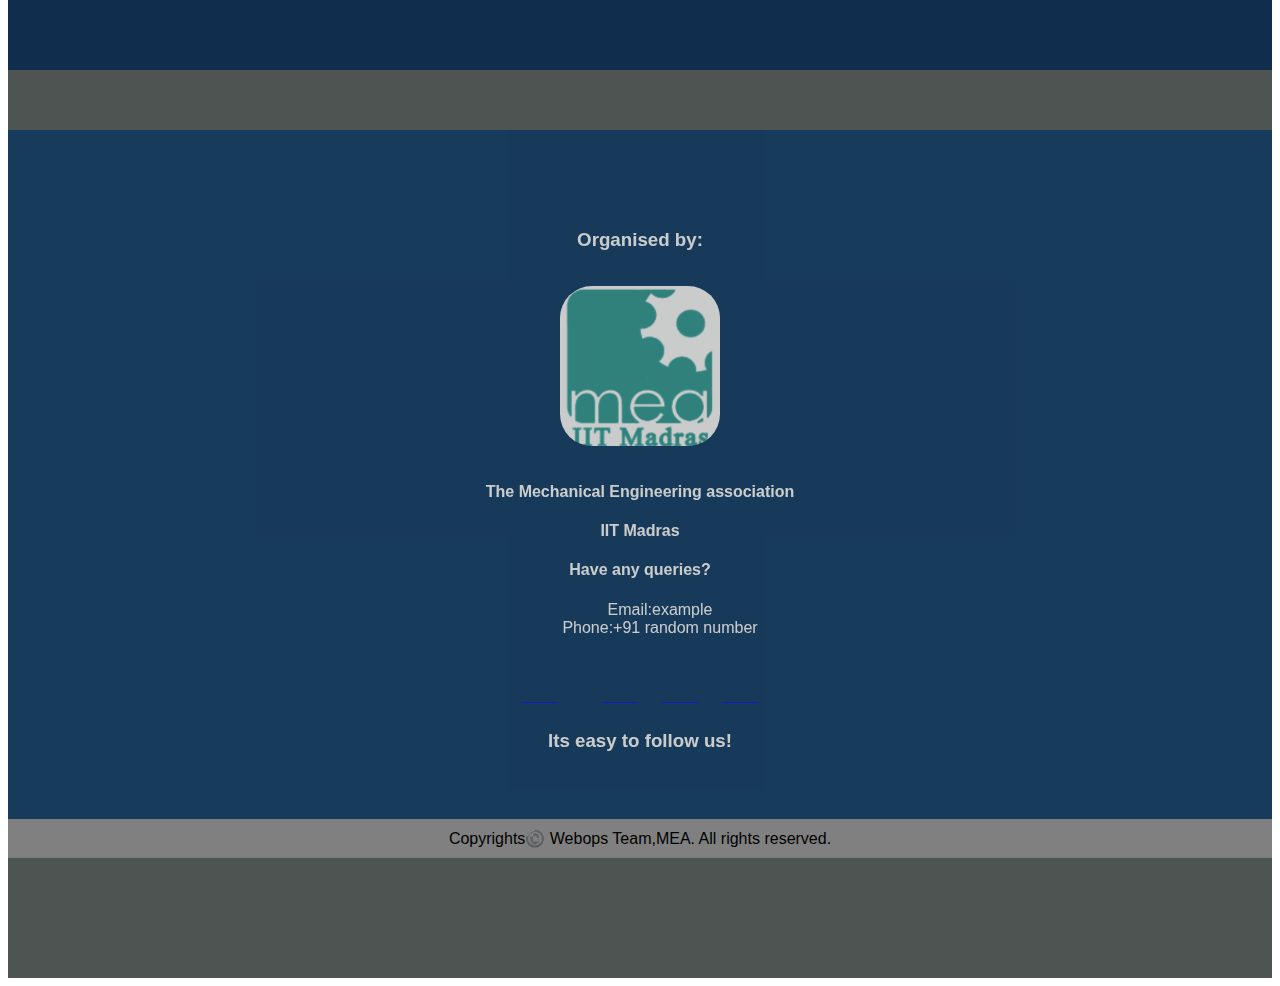
==== commit cc620386: "Update index.html" ====
--- a/index.html
+++ b/index.html
@@ -41,6 +41,7 @@
 
 <body>
   <section id="logo-intro">
+    <div class="emptybox"></div>
     <div class="wrapper">
       <div class="navbutton">
           <i id="gear1" class="fa fa-5x fa-gear spin" style="font-size:22px"></i>
--- a/css/styles.css
+++ b/css/styles.css
@@ -592,6 +592,8 @@
   position:fixed;
   background-color:#000000;
   z-index:1;
+  opacity:0.9;
+  border-radius:15px;
 }
 .navbutton{
 
@@ -605,7 +607,7 @@
 {
   text-decoration:none;
   color:#fff;
-  font-size:20px;
+  font-size:18px;
   text-transform: uppercase;
 
 }
@@ -701,3 +703,12 @@
 @-moz-keyframes spin-back { 100% { -moz-transform: rotate(-360deg); } }
 @-webkit-keyframes spin-back { 100% { -webkit-transform: rotate(-360deg); } }
 @keyframes spin-back { 100% { -webkit-transform: rotate(-360deg); transform:rotate(-360deg); } }
+
+.emptybox
+{
+  background-color:#000000;
+  position:absolute;
+  height:60px;
+  width:100%;
+  top:0px;
+}
